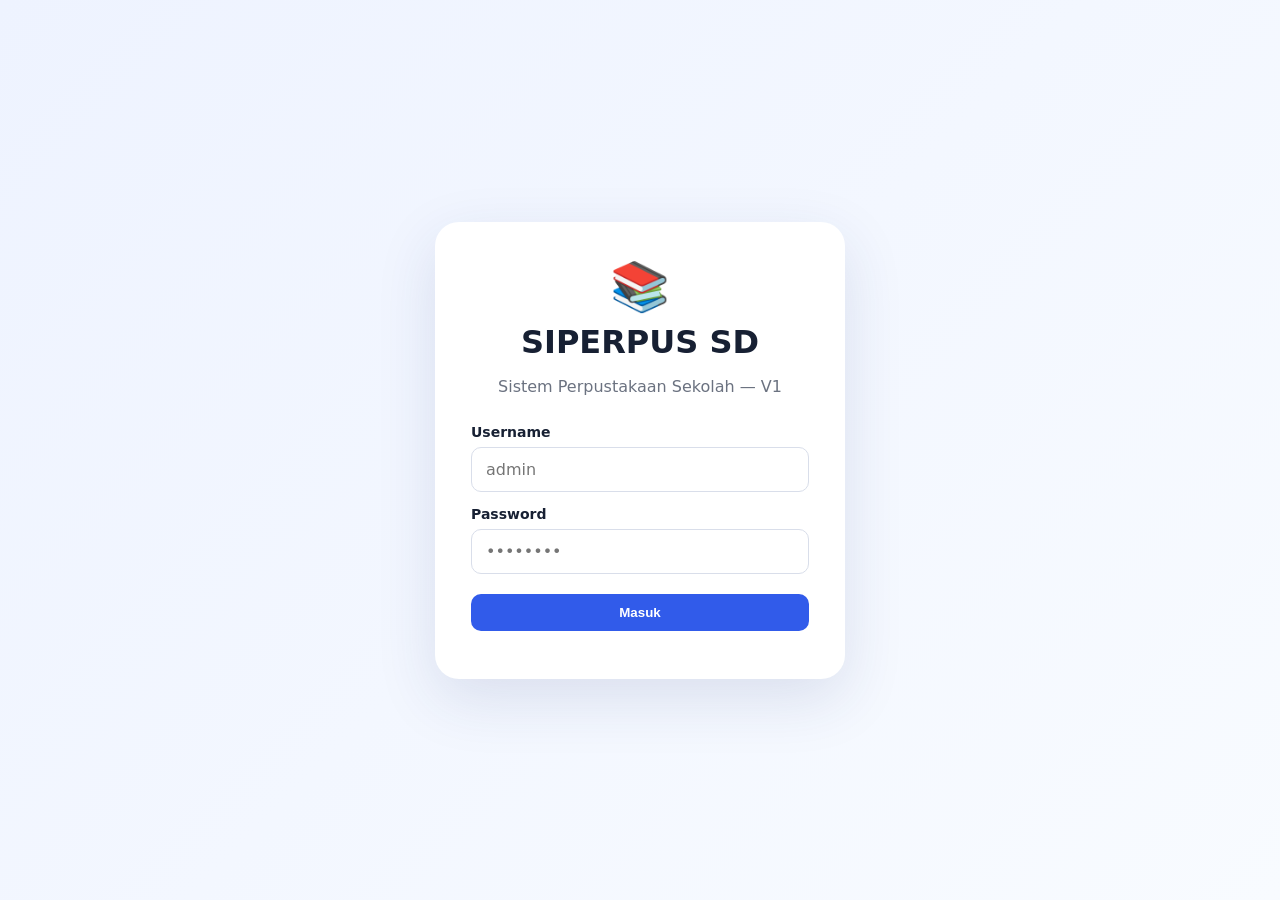
==== index.html @ da75724c "Add files via upload" ====
<!doctype html>
<html lang="id">
<head>
  <meta charset="UTF-8">
  <meta name="viewport" content="width=device-width,initial-scale=1">
  <title>SIPERPUS SD V1</title>
  <link rel="stylesheet" href="style.css">
</head>
<body>
  <div id="loginPage" class="login-page">
    <div class="login-card">
      <div class="logo">📚</div>
      <h1>SIPERPUS SD</h1>
      <p>Sistem Perpustakaan Sekolah — V1</p>
      <form id="loginForm">
        <label>Username</label>
        <input id="username" required autocomplete="username" placeholder="admin">
        <label>Password</label>
        <input id="password" type="password" required autocomplete="current-password" placeholder="••••••••">
        <button type="submit">Masuk</button>
        <div id="loginError" class="error"></div>
      </form>
    </div>
  </div>

  <div id="app" class="app hidden">
    <aside class="sidebar">
      <div class="brand"><span>📚</span><b>SIPERPUS SD</b></div>
      <nav>
        <button class="nav active" data-page="dashboard">🏠 Dashboard</button>
        <button class="nav" data-page="books">📚 Data Buku</button>
        <button class="nav" data-page="members">👥 Anggota</button>
        <button class="nav" data-page="transactions">🔄 Transaksi</button>
      </nav>
      <button id="logoutBtn" class="logout">🚪 Keluar</button>
    </aside>

    <main class="main">
      <header class="topbar">
        <div>
          <h2 id="pageTitle">Dashboard</h2>
          <small id="today"></small>
        </div>
        <div class="user">👤 <span id="userName">Admin</span></div>
      </header>

      <section id="page-dashboard" class="page">
        <div class="stats">
          <div class="stat"><span>📚</span><small>Total Buku</small><strong id="statBooks">0</strong></div>
          <div class="stat"><span>👥</span><small>Total Anggota</small><strong id="statMembers">0</strong></div>
          <div class="stat"><span>📖</span><small>Sedang Dipinjam</small><strong id="statBorrowed">0</strong></div>
          <div class="stat"><span>⏰</span><small>Terlambat</small><strong id="statLate">0</strong></div>
        </div>
        <div class="grid2">
          <div class="panel"><h3>Transaksi Terbaru</h3><div id="recentTransactions" class="empty">Belum ada transaksi.</div></div>
          <div class="panel"><h3>Informasi Sistem</h3><p>Selamat datang di SIPERPUS SD V1.</p><p>Versi ini menggunakan penyimpanan lokal sebagai mode demo. Backend Cloudflare Worker + D1 disiapkan di <code>schema.sql</code>.</p></div>
        </div>
      </section>

      <section id="page-books" class="page hidden">
        <div class="toolbar"><input id="bookSearch" placeholder="🔎 Cari judul, kode, pengarang..."><button id="addBookBtn">＋ Tambah Buku</button></div>
        <div class="panel table-wrap"><table><thead><tr><th>Kode</th><th>Judul</th><th>Pengarang</th><th>Kategori</th><th>Kelas</th><th>Stok</th><th>Aksi</th></tr></thead><tbody id="booksTable"></tbody></table></div>
      </section>

      <section id="page-members" class="page hidden">
        <div class="toolbar"><input id="memberSearch" placeholder="🔎 Cari nama / nomor anggota..."><button id="addMemberBtn">＋ Tambah Anggota</button></div>
        <div class="panel table-wrap"><table><thead><tr><th>No. Anggota</th><th>Nama</th><th>Tipe</th><th>Kelas</th><th>NIS</th><th>Status</th><th>Aksi</th></tr></thead><tbody id="membersTable"></tbody></table></div>
      </section>

      <section id="page-transactions" class="page hidden">
        <div class="transaction-actions"><button id="borrowBtn">📖 Peminjaman</button><button id="returnBtn" class="secondary">↩️ Pengembalian</button></div>
        <div class="panel table-wrap"><table><thead><tr><th>Transaksi</th><th>Anggota</th><th>Buku</th><th>Pinjam</th><th>Jatuh Tempo</th><th>Kembali</th><th>Status</th></tr></thead><tbody id="transactionsTable"></tbody></table></div>
      </section>
    </main>
  </div>

  <div id="modal" class="modal hidden"><div class="modal-card"><button class="close" id="closeModal">×</button><h3 id="modalTitle"></h3><form id="modalForm"></form></div></div>
  <script src="app.js"></script>
</body>
</html>
---- style.css ----
*{box-sizing:border-box}body{margin:0;font-family:Inter,system-ui,-apple-system,Segoe UI,sans-serif;background:#f5f7fb;color:#172033}.hidden{display:none!important}.login-page{min-height:100vh;display:grid;place-items:center;background:linear-gradient(135deg,#eef3ff,#f8fbff)}.login-card{width:min(410px,92vw);background:#fff;padding:36px;border-radius:24px;box-shadow:0 20px 60px #243b7a20}.logo{text-align:center;font-size:48px}.login-card h1{text-align:center;margin:8px 0}.login-card p{text-align:center;color:#6b7280;margin-bottom:28px}label{display:block;margin:14px 0 7px;font-weight:600;font-size:14px}input,select{width:100%;padding:12px 14px;border:1px solid #d9deea;border-radius:10px;background:#fff;font:inherit}button{border:0;border-radius:10px;padding:11px 16px;background:#315bea;color:white;font-weight:700;cursor:pointer}form button{width:100%;margin-top:20px}.error{color:#dc2626;margin-top:12px;text-align:center}.app{display:flex;min-height:100vh}.sidebar{width:245px;background:#111827;color:#fff;padding:22px 14px;display:flex;flex-direction:column}.brand{font-size:18px;padding:10px 12px 28px;display:flex;gap:10px;align-items:center}.nav,.logout{width:100%;text-align:left;background:transparent;color:#cbd5e1;margin:3px 0}.nav:hover,.nav.active{background:#26334a;color:#fff}.logout{margin-top:auto}.main{flex:1;min-width:0}.topbar{height:82px;background:#fff;border-bottom:1px solid #e7eaf0;padding:18px 28px;display:flex;justify-content:space-between;align-items:center}.topbar h2{margin:0 0 4px}.topbar small{color:#6b7280}.user{font-weight:700}.page{padding:28px}.stats{display:grid;grid-template-columns:repeat(4,1fr);gap:16px}.stat,.panel{background:#fff;border:1px solid #e7eaf0;border-radius:16px;padding:20px}.stat span{font-size:25px;display:block}.stat small{display:block;color:#6b7280;margin-top:8px}.stat strong{font-size:28px;display:block;margin-top:4px}.grid2{display:grid;grid-template-columns:1.5fr 1fr;gap:16px;margin-top:18px}.panel h3{margin-top:0}.toolbar{display:flex;gap:12px;margin-bottom:16px}.toolbar input{max-width:500px}.table-wrap{overflow:auto;padding:0}.table-wrap table{width:100%;border-collapse:collapse;min-width:750px}.table-wrap th,.table-wrap td{padding:14px 16px;border-bottom:1px solid #edf0f5;text-align:left;font-size:14px}.table-wrap th{background:#fafbfe;color:#596273}.toolbar button{margin-left:auto}.secondary{background:#e9edf5;color:#172033}.transaction-actions{display:flex;gap:10px;margin-bottom:16px}.empty{color:#6b7280;padding:20px 0}.badge{padding:5px 9px;border-radius:999px;font-size:12px;font-weight:700}.available{background:#dcfce7;color:#166534}.borrowed{background:#fef3c7;color:#92400e}.late{background:#fee2e2;color:#991b1b}.modal{position:fixed;inset:0;background:#11182780;display:grid;place-items:center;padding:20px}.modal-card{width:min(520px,100%);background:#fff;border-radius:18px;padding:25px;position:relative;max-height:90vh;overflow:auto}.close{position:absolute;right:16px;top:14px;background:#eef1f6;color:#111827;border-radius:50%;padding:4px 10px;font-size:20px}.modal-card h3{margin-top:0}@media(max-width:800px){.sidebar{width:70px;padding:12px 8px}.brand b,.nav{font-size:0}.brand{justify-content:center}.nav{text-align:center;padding:12px}.nav:first-letter{font-size:20px}.stats{grid-template-columns:repeat(2,1fr)}.grid2{grid-template-columns:1fr}.page{padding:18px}.topbar{padding:15px 18px}.toolbar{flex-wrap:wrap}.toolbar button{margin-left:0}}
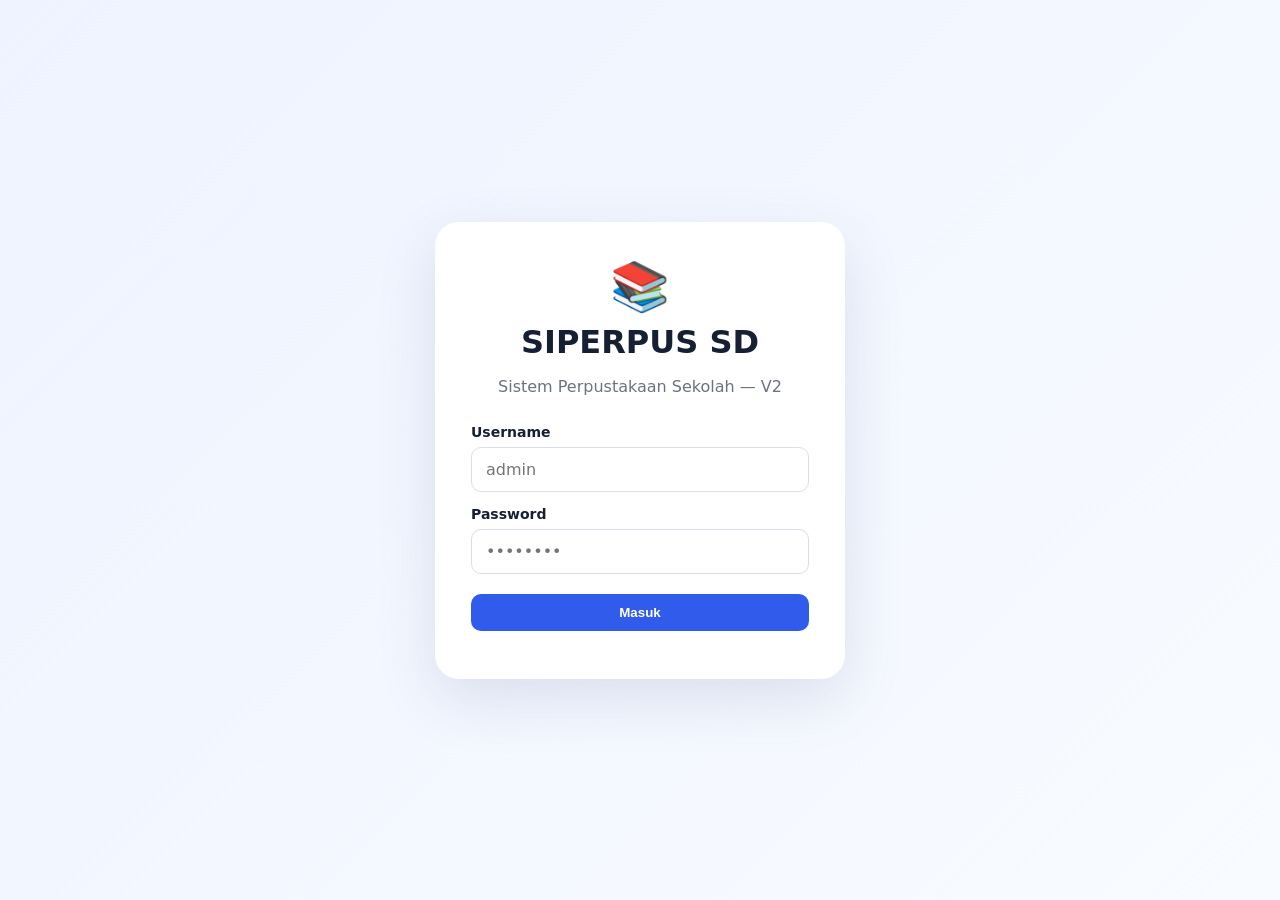
==== commit e52c96d6: "Update SIPERPUS UI to V2 and D1 backend wording" ====
--- a/index.html
+++ b/index.html
@@ -3,7 +3,7 @@
 <head>
   <meta charset="UTF-8">
   <meta name="viewport" content="width=device-width,initial-scale=1">
-  <title>SIPERPUS SD V1</title>
+  <title>SIPERPUS SD V2</title>
   <link rel="stylesheet" href="style.css">
 </head>
 <body>
@@ -11,7 +11,7 @@
     <div class="login-card">
       <div class="logo">📚</div>
       <h1>SIPERPUS SD</h1>
-      <p>Sistem Perpustakaan Sekolah — V1</p>
+      <p>Sistem Perpustakaan Sekolah — V2</p>
       <form id="loginForm">
         <label>Username</label>
         <input id="username" required autocomplete="username" placeholder="admin">
@@ -53,7 +53,7 @@
         </div>
         <div class="grid2">
           <div class="panel"><h3>Transaksi Terbaru</h3><div id="recentTransactions" class="empty">Belum ada transaksi.</div></div>
-          <div class="panel"><h3>Informasi Sistem</h3><p>Selamat datang di SIPERPUS SD V1.</p><p>Versi ini menggunakan penyimpanan lokal sebagai mode demo. Backend Cloudflare Worker + D1 disiapkan di <code>schema.sql</code>.</p></div>
+          <div class="panel"><h3>Informasi Sistem</h3><p>Selamat datang di SIPERPUS SD V2.</p><p>Data aplikasi tersimpan di Cloudflare D1 melalui Cloudflare Worker API.</p></div>
         </div>
       </section>
 
@@ -77,4 +77,4 @@
   <div id="modal" class="modal hidden"><div class="modal-card"><button class="close" id="closeModal">×</button><h3 id="modalTitle"></h3><form id="modalForm"></form></div></div>
   <script src="app.js"></script>
 </body>
-</html>+</html>
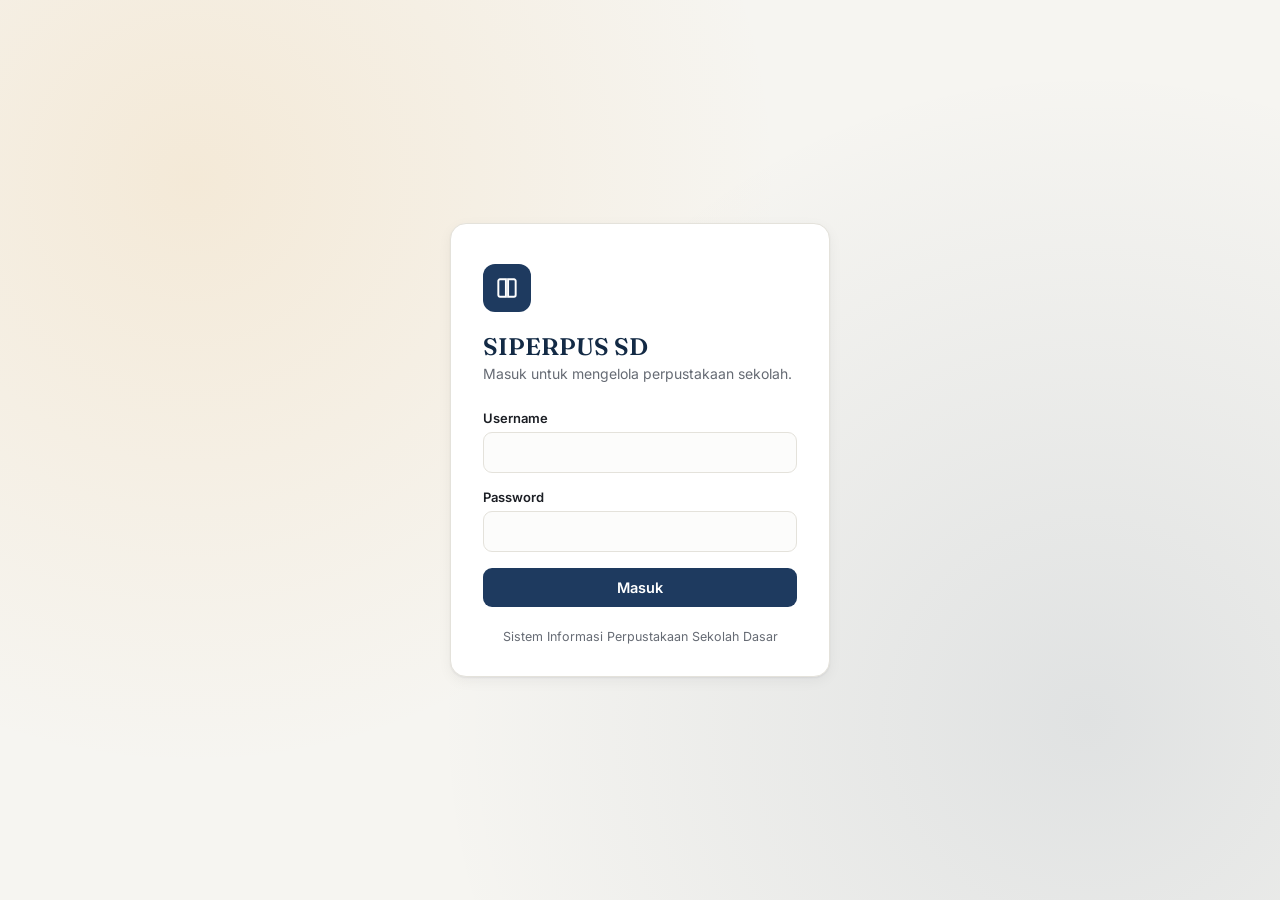
==== commit d5f184a8: "Add files via upload" ====
--- a/index.html
+++ b/index.html
@@ -1,80 +1,636 @@
-<!doctype html>
+<!DOCTYPE html>
 <html lang="id">
 <head>
-  <meta charset="UTF-8">
-  <meta name="viewport" content="width=device-width,initial-scale=1">
-  <title>SIPERPUS SD V2</title>
-  <link rel="stylesheet" href="style.css">
+<meta charset="UTF-8">
+<meta name="viewport" content="width=device-width, initial-scale=1.0">
+<title>SIPERPUS SD - Sistem Informasi Perpustakaan</title>
+<link rel="preconnect" href="https://fonts.googleapis.com">
+<link rel="preconnect" href="https://fonts.gstatic.com" crossorigin>
+<link href="https://fonts.googleapis.com/css2?family=Fraunces:opsz,wght@9..144,500;9..144,600;9..144,700&family=Inter:wght@400;500;600;700&display=swap" rel="stylesheet">
+<style>
+  :root{
+    --navy:#1E3A5F;
+    --navy-dark:#132A45;
+    --gold:#E8A33D;
+    --gold-dark:#C97F1E;
+    --bg:#F6F5F1;
+    --surface:#FFFFFF;
+    --border:#E4E2DB;
+    --text:#1B1E24;
+    --text-soft:#666B74;
+    --success:#2F8558;
+    --success-bg:#E7F5EC;
+    --danger:#C1443C;
+    --danger-bg:#FBEAE8;
+    --warn:#B7791F;
+    --warn-bg:#FCF3E1;
+    --radius:10px;
+    --shadow:0 1px 2px rgba(20,24,32,.06), 0 4px 14px rgba(20,24,32,.05);
+  }
+  *{box-sizing:border-box;}
+  html,body{margin:0;padding:0;}
+  body{
+    font-family:'Inter',-apple-system,sans-serif;
+    background:var(--bg);
+    color:var(--text);
+    -webkit-font-smoothing:antialiased;
+  }
+  h1,h2,h3,.brand-name{font-family:'Fraunces',serif;}
+  a{color:inherit;}
+  button{font-family:inherit;cursor:pointer;}
+  input,select{font-family:inherit;}
+  ::selection{background:var(--gold);color:var(--navy-dark);}
+
+  /* ---------- Utility ---------- */
+  .hidden{display:none !important;}
+  .visually-hidden{position:absolute;width:1px;height:1px;overflow:hidden;clip:rect(0 0 0 0);}
+
+  /* ---------- Login ---------- */
+  #login-view{
+    min-height:100vh;
+    display:flex;
+    align-items:center;
+    justify-content:center;
+    background:
+      radial-gradient(circle at 15% 20%, rgba(232,163,61,.14), transparent 45%),
+      radial-gradient(circle at 85% 80%, rgba(30,58,95,.10), transparent 50%),
+      var(--bg);
+    padding:24px;
+  }
+  .login-card{
+    width:100%;
+    max-width:380px;
+    background:var(--surface);
+    border:1px solid var(--border);
+    border-radius:16px;
+    box-shadow:var(--shadow);
+    padding:40px 32px 32px;
+  }
+  .login-mark{
+    width:48px;height:48px;border-radius:12px;
+    background:var(--navy);
+    display:flex;align-items:center;justify-content:center;
+    margin-bottom:20px;
+  }
+  .login-mark svg{width:26px;height:26px;}
+  .login-card h1{
+    font-size:24px;font-weight:600;margin:0 0 4px;color:var(--navy-dark);
+  }
+  .login-card p.sub{
+    margin:0 0 28px;color:var(--text-soft);font-size:14px;
+  }
+  .field{margin-bottom:16px;}
+  .field label{
+    display:block;font-size:13px;font-weight:600;margin-bottom:6px;color:var(--text);
+  }
+  .field input{
+    width:100%;padding:11px 13px;border:1.5px solid var(--border);border-radius:9px;
+    font-size:14.5px;color:var(--text);background:#FCFCFB;
+    transition:border-color .15s, background .15s;
+  }
+  .field input:focus{
+    outline:none;border-color:var(--navy);background:#fff;
+  }
+  .btn{
+    display:inline-flex;align-items:center;justify-content:center;gap:8px;
+    border:none;border-radius:9px;padding:11px 18px;font-size:14.5px;font-weight:600;
+    transition:transform .08s ease, background .15s, box-shadow .15s;
+  }
+  .btn:active{transform:scale(.98);}
+  .btn-primary{background:var(--navy);color:#fff;width:100%;}
+  .btn-primary:hover{background:var(--navy-dark);}
+  .btn-gold{background:var(--gold);color:var(--navy-dark);}
+  .btn-gold:hover{background:var(--gold-dark);color:#fff;}
+  .btn-ghost{background:transparent;color:var(--navy);border:1.5px solid var(--border);}
+  .btn-ghost:hover{border-color:var(--navy);}
+  .btn-danger-outline{background:transparent;color:var(--danger);border:1.5px solid var(--danger-bg);}
+  .btn-danger-outline:hover{background:var(--danger-bg);}
+  .btn[disabled]{opacity:.6;pointer-events:none;}
+  .btn-sm{padding:7px 12px;font-size:13px;border-radius:7px;}
+
+  .login-error{
+    background:var(--danger-bg);color:var(--danger);font-size:13.5px;
+    padding:10px 12px;border-radius:8px;margin-bottom:16px;display:none;
+  }
+  .login-foot{margin-top:22px;font-size:12.5px;color:var(--text-soft);text-align:center;}
+
+  /* ---------- App shell ---------- */
+  #app-view{display:none;min-height:100vh;}
+  .shell{display:flex;min-height:100vh;}
+
+  .sidebar{
+    width:236px;flex-shrink:0;background:var(--navy-dark);color:#EFF3F8;
+    display:flex;flex-direction:column;
+    position:fixed;top:0;bottom:0;left:0;z-index:40;
+    transition:transform .2s ease;
+  }
+  .sidebar-brand{
+    display:flex;align-items:center;gap:10px;padding:22px 20px 18px;
+    border-bottom:1px solid rgba(255,255,255,.08);
+  }
+  .sidebar-brand .mark{
+    width:34px;height:34px;border-radius:9px;background:var(--gold);
+    display:flex;align-items:center;justify-content:center;flex-shrink:0;
+  }
+  .sidebar-brand .mark svg{width:19px;height:19px;color:var(--navy-dark);}
+  .sidebar-brand .name{font-family:'Fraunces',serif;font-size:16.5px;font-weight:600;line-height:1.2;}
+  .sidebar-brand .name small{display:block;font-family:'Inter',sans-serif;font-weight:400;font-size:11px;color:#9FB0C4;}
+
+  .nav-list{list-style:none;margin:0;padding:14px 12px;flex:1;}
+  .nav-list li{margin-bottom:3px;}
+  .nav-link{
+    display:flex;align-items:center;gap:11px;padding:10px 12px;border-radius:8px;
+    color:#C9D4E2;font-size:14px;font-weight:500;text-decoration:none;
+    border:none;background:none;width:100%;text-align:left;
+  }
+  .nav-link svg{width:18px;height:18px;flex-shrink:0;}
+  .nav-link:hover{background:rgba(255,255,255,.06);color:#fff;}
+  .nav-link.active{background:var(--gold);color:var(--navy-dark);font-weight:600;}
+
+  .sidebar-user{
+    padding:14px 20px 20px;border-top:1px solid rgba(255,255,255,.08);
+  }
+  .sidebar-user .who{font-size:13.5px;font-weight:600;margin-bottom:2px;}
+  .sidebar-user .role{font-size:11.5px;color:#9FB0C4;margin-bottom:12px;text-transform:capitalize;}
+  .logout-btn{
+    width:100%;background:rgba(255,255,255,.06);color:#EFF3F8;border:1px solid rgba(255,255,255,.12);
+    border-radius:8px;padding:8px 10px;font-size:13px;font-weight:600;display:flex;align-items:center;gap:8px;justify-content:center;
+  }
+  .logout-btn:hover{background:rgba(255,255,255,.12);}
+
+  .main{margin-left:236px;flex:1;min-width:0;display:flex;flex-direction:column;min-height:100vh;}
+  .topbar{
+    display:none;align-items:center;justify-content:space-between;
+    padding:14px 18px;background:var(--surface);border-bottom:1px solid var(--border);
+    position:sticky;top:0;z-index:30;
+  }
+  .hamburger{
+    width:38px;height:38px;border-radius:8px;border:1px solid var(--border);background:#fff;
+    display:flex;align-items:center;justify-content:center;
+  }
+  .hamburger svg{width:18px;height:18px;}
+  .topbar-brand{font-family:'Fraunces',serif;font-weight:600;font-size:16px;color:var(--navy-dark);}
+
+  .content{padding:28px 32px 60px;flex:1;}
+  .page{display:none;}
+  .page.active{display:block;}
+
+  .page-head{
+    display:flex;align-items:flex-end;justify-content:space-between;flex-wrap:wrap;gap:14px;margin-bottom:22px;
+  }
+  .page-head h2{font-size:23px;margin:0 0 4px;color:var(--navy-dark);font-weight:600;}
+  .page-head p{margin:0;color:var(--text-soft);font-size:13.5px;}
+
+  /* stat cards */
+  .stat-grid{
+    display:grid;grid-template-columns:repeat(4,1fr);gap:16px;margin-bottom:26px;
+  }
+  .stat-card{
+    background:var(--surface);border:1px solid var(--border);border-radius:var(--radius);
+    padding:18px 20px;box-shadow:var(--shadow);
+  }
+  .stat-card .label{font-size:12.5px;color:var(--text-soft);font-weight:600;margin-bottom:10px;display:flex;align-items:center;gap:8px;}
+  .stat-card .icon{width:26px;height:26px;border-radius:7px;display:flex;align-items:center;justify-content:center;flex-shrink:0;}
+  .stat-card .icon svg{width:14px;height:14px;}
+  .stat-card .value{font-family:'Fraunces',serif;font-size:30px;font-weight:600;color:var(--navy-dark);}
+  .icon-navy{background:#E7ECF2;color:var(--navy);}
+  .icon-gold{background:var(--warn-bg);color:var(--gold-dark);}
+  .icon-green{background:var(--success-bg);color:var(--success);}
+  .icon-red{background:var(--danger-bg);color:var(--danger);}
+
+  .panel{
+    background:var(--surface);border:1px solid var(--border);border-radius:var(--radius);
+    box-shadow:var(--shadow);overflow:hidden;
+  }
+  .panel-head{
+    display:flex;align-items:center;justify-content:space-between;padding:16px 20px;border-bottom:1px solid var(--border);flex-wrap:wrap;gap:10px;
+  }
+  .panel-head h3{margin:0;font-size:15.5px;font-weight:600;color:var(--navy-dark);}
+
+  .quick-actions{display:flex;gap:10px;flex-wrap:wrap;margin-bottom:26px;}
+
+  /* toolbar (search + add) */
+  .toolbar{
+    display:flex;gap:12px;align-items:center;flex-wrap:wrap;margin-bottom:16px;
+  }
+  .search-box{
+    position:relative;flex:1;min-width:200px;max-width:340px;
+  }
+  .search-box svg{
+    position:absolute;left:12px;top:50%;transform:translateY(-50%);width:15px;height:15px;color:var(--text-soft);
+  }
+  .search-box input{
+    width:100%;padding:10px 12px 10px 34px;border:1.5px solid var(--border);border-radius:9px;font-size:14px;background:#FCFCFB;
+  }
+  .search-box input:focus{outline:none;border-color:var(--navy);background:#fff;}
+
+  /* table */
+  .table-wrap{overflow-x:auto;}
+  table{width:100%;border-collapse:collapse;min-width:640px;}
+  thead th{
+    text-align:left;font-size:11.5px;text-transform:uppercase;letter-spacing:.03em;color:var(--text-soft);
+    padding:11px 16px;border-bottom:1px solid var(--border);background:#FAFAF8;white-space:nowrap;
+  }
+  tbody td{padding:13px 16px;border-bottom:1px solid var(--border);font-size:13.8px;vertical-align:middle;}
+  tbody tr:last-child td{border-bottom:none;}
+  tbody tr:hover{background:#FAFAF8;}
+  .cell-title{font-weight:600;color:var(--text);}
+  .cell-sub{font-size:12px;color:var(--text-soft);margin-top:2px;}
+
+  .badge{
+    display:inline-flex;align-items:center;padding:3px 10px;border-radius:99px;font-size:12px;font-weight:600;
+  }
+  .badge-success{background:var(--success-bg);color:var(--success);}
+  .badge-warn{background:var(--warn-bg);color:var(--warn);}
+  .badge-danger{background:var(--danger-bg);color:var(--danger);}
+  .badge-neutral{background:#EEEDE8;color:var(--text-soft);}
+
+  .empty-state{padding:48px 20px;text-align:center;color:var(--text-soft);}
+  .empty-state svg{width:36px;height:36px;margin-bottom:10px;color:#C7CBD2;}
+  .empty-state p{margin:0;font-size:14px;}
+
+  .loading-row{padding:36px 0;text-align:center;color:var(--text-soft);font-size:13.5px;}
+  .spinner{
+    width:18px;height:18px;border:2.5px solid var(--border);border-top-color:var(--navy);border-radius:50%;
+    display:inline-block;animation:spin .7s linear infinite;vertical-align:-4px;margin-right:8px;
+  }
+  @keyframes spin{to{transform:rotate(360deg);}}
+
+  /* modal */
+  .modal-overlay{
+    position:fixed;inset:0;background:rgba(20,24,32,.44);display:none;align-items:center;justify-content:center;
+    z-index:100;padding:20px;
+  }
+  .modal-overlay.active{display:flex;}
+  .modal{
+    background:#fff;border-radius:14px;width:100%;max-width:480px;max-height:90vh;
+    display:flex;flex-direction:column;box-shadow:0 20px 60px rgba(0,0,0,.25);
+  }
+  .modal-head{
+    display:flex;align-items:center;justify-content:space-between;padding:18px 22px;border-bottom:1px solid var(--border);
+  }
+  .modal-head h3{margin:0;font-size:16.5px;font-weight:600;color:var(--navy-dark);}
+  .modal-close{
+    width:30px;height:30px;border-radius:8px;border:none;background:#F1F0EC;display:flex;align-items:center;justify-content:center;
+  }
+  .modal-close svg{width:14px;height:14px;}
+  .modal-body{padding:20px 22px;overflow-y:auto;}
+  .modal-foot{padding:16px 22px;border-top:1px solid var(--border);display:flex;justify-content:flex-end;gap:10px;}
+  .form-row{display:grid;grid-template-columns:1fr 1fr;gap:14px;}
+  .form-row.single{grid-template-columns:1fr;}
+  .field select{
+    width:100%;padding:11px 13px;border:1.5px solid var(--border);border-radius:9px;font-size:14.5px;background:#FCFCFB;
+  }
+  .field select:focus{outline:none;border-color:var(--navy);}
+  .field-hint{font-size:12px;color:var(--text-soft);margin-top:5px;}
+
+  /* toast */
+  #toast-container{
+    position:fixed;bottom:20px;right:20px;z-index:200;display:flex;flex-direction:column;gap:10px;max-width:340px;
+  }
+  .toast{
+    background:var(--navy-dark);color:#fff;padding:13px 16px;border-radius:10px;font-size:13.8px;
+    box-shadow:0 10px 30px rgba(0,0,0,.2);display:flex;align-items:flex-start;gap:10px;
+    animation:toast-in .18s ease;
+  }
+  .toast svg{width:17px;height:17px;flex-shrink:0;margin-top:1px;}
+  .toast.success{background:#1F4D37;}
+  .toast.error{background:#5C231F;}
+  @keyframes toast-in{from{opacity:0;transform:translateY(8px);}to{opacity:1;transform:translateY(0);}}
+
+  .sidebar-backdrop{
+    display:none;position:fixed;inset:0;background:rgba(20,24,32,.4);z-index:39;
+  }
+  .sidebar-backdrop.active{display:block;}
+
+  @media (max-width: 900px){
+    .sidebar{transform:translateX(-100%);}
+    .sidebar.open{transform:translateX(0);}
+    .main{margin-left:0;}
+    .topbar{display:flex;}
+    .content{padding:20px 16px 48px;}
+    .stat-grid{grid-template-columns:1fr 1fr;}
+    .form-row{grid-template-columns:1fr;}
+  }
+  @media (max-width: 480px){
+    .stat-grid{grid-template-columns:1fr;}
+    .page-head{align-items:flex-start;}
+    #toast-container{left:16px;right:16px;max-width:none;}
+  }
+</style>
 </head>
 <body>
-  <div id="loginPage" class="login-page">
-    <div class="login-card">
-      <div class="logo">📚</div>
-      <h1>SIPERPUS SD</h1>
-      <p>Sistem Perpustakaan Sekolah — V2</p>
-      <form id="loginForm">
-        <label>Username</label>
-        <input id="username" required autocomplete="username" placeholder="admin">
-        <label>Password</label>
-        <input id="password" type="password" required autocomplete="current-password" placeholder="••••••••">
-        <button type="submit">Masuk</button>
-        <div id="loginError" class="error"></div>
+
+<!-- ================= LOGIN VIEW ================= -->
+<div id="login-view">
+  <div class="login-card">
+    <div class="login-mark">
+      <svg viewBox="0 0 24 24" fill="none" stroke="#fff" stroke-width="1.8"><path d="M4 5.5C4 4.7 4.7 4 5.5 4H11v16H5.5A1.5 1.5 0 0 1 4 18.5v-13Z"/><path d="M20 5.5c0-.8-.7-1.5-1.5-1.5H13v16h5.5c.8 0 1.5-.7 1.5-1.5v-13Z"/></svg>
+    </div>
+    <h1>SIPERPUS SD</h1>
+    <p class="sub">Masuk untuk mengelola perpustakaan sekolah.</p>
+    <div class="login-error" id="login-error"></div>
+    <form id="login-form">
+      <div class="field">
+        <label for="login-username">Username</label>
+        <input type="text" id="login-username" autocomplete="username" required>
+      </div>
+      <div class="field">
+        <label for="login-password">Password</label>
+        <input type="password" id="login-password" autocomplete="current-password" required>
+      </div>
+      <button type="submit" class="btn btn-primary" id="login-submit">Masuk</button>
+    </form>
+    <div class="login-foot">Sistem Informasi Perpustakaan Sekolah Dasar</div>
+  </div>
+</div>
+
+<!-- ================= APP VIEW ================= -->
+<div id="app-view">
+  <div class="shell">
+    <div class="sidebar-backdrop" id="sidebar-backdrop"></div>
+    <aside class="sidebar" id="sidebar">
+      <div class="sidebar-brand">
+        <div class="mark">
+          <svg viewBox="0 0 24 24" fill="none" stroke="currentColor" stroke-width="2"><path d="M4 5.5C4 4.7 4.7 4 5.5 4H11v16H5.5A1.5 1.5 0 0 1 4 18.5v-13Z"/><path d="M20 5.5c0-.8-.7-1.5-1.5-1.5H13v16h5.5c.8 0 1.5-.7 1.5-1.5v-13Z"/></svg>
+        </div>
+        <div class="name">SIPERPUS SD<small>Perpustakaan Sekolah</small></div>
+      </div>
+      <ul class="nav-list">
+        <li><button class="nav-link" data-page="dashboard"><svg viewBox="0 0 24 24" fill="none" stroke="currentColor" stroke-width="2"><rect x="3" y="3" width="7" height="9" rx="1.5"/><rect x="14" y="3" width="7" height="5" rx="1.5"/><rect x="14" y="12" width="7" height="9" rx="1.5"/><rect x="3" y="16" width="7" height="5" rx="1.5"/></svg>Dashboard</button></li>
+        <li><button class="nav-link" data-page="buku"><svg viewBox="0 0 24 24" fill="none" stroke="currentColor" stroke-width="2"><path d="M4 5.5C4 4.7 4.7 4 5.5 4H11v16H5.5A1.5 1.5 0 0 1 4 18.5v-13Z"/><path d="M20 5.5c0-.8-.7-1.5-1.5-1.5H13v16h5.5c.8 0 1.5-.7 1.5-1.5v-13Z"/></svg>Data Buku</button></li>
+        <li><button class="nav-link" data-page="anggota"><svg viewBox="0 0 24 24" fill="none" stroke="currentColor" stroke-width="2"><circle cx="9" cy="8" r="3.2"/><path d="M2.5 20c0-3.6 2.9-6.2 6.5-6.2s6.5 2.6 6.5 6.2"/><circle cx="17.5" cy="8.5" r="2.6"/><path d="M15.8 13.9c2.9.3 5.2 2.6 5.2 5.8"/></svg>Anggota</button></li>
+        <li><button class="nav-link" data-page="transaksi"><svg viewBox="0 0 24 24" fill="none" stroke="currentColor" stroke-width="2"><path d="M7 7h13M7 12h13M7 17h13"/><path d="M3 7h.01M3 12h.01M3 17h.01"/></svg>Transaksi</button></li>
+      </ul>
+      <div class="sidebar-user">
+        <div class="who" id="sidebar-username">-</div>
+        <div class="role" id="sidebar-role">-</div>
+        <button class="logout-btn" id="logout-btn">
+          <svg viewBox="0 0 24 24" fill="none" stroke="currentColor" stroke-width="2" width="15" height="15"><path d="M9 21H5a2 2 0 0 1-2-2V5a2 2 0 0 1 2-2h4"/><path d="M16 17l5-5-5-5"/><path d="M21 12H9"/></svg>
+          Keluar
+        </button>
+      </div>
+    </aside>
+
+    <div class="main">
+      <div class="topbar">
+        <button class="hamburger" id="hamburger-btn" aria-label="Buka menu">
+          <svg viewBox="0 0 24 24" fill="none" stroke="currentColor" stroke-width="2"><path d="M3 6h18M3 12h18M3 18h18"/></svg>
+        </button>
+        <div class="topbar-brand">SIPERPUS SD</div>
+        <div style="width:38px;"></div>
+      </div>
+
+      <div class="content">
+
+        <!-- DASHBOARD -->
+        <section class="page" id="page-dashboard">
+          <div class="page-head">
+            <div>
+              <h2 id="dashboard-greeting">Selamat datang</h2>
+              <p>Ringkasan perpustakaan hari ini.</p>
+            </div>
+          </div>
+
+          <div class="stat-grid">
+            <div class="stat-card">
+              <div class="label"><span class="icon icon-navy"><svg viewBox="0 0 24 24" fill="none" stroke="currentColor" stroke-width="2"><path d="M4 5.5C4 4.7 4.7 4 5.5 4H11v16H5.5A1.5 1.5 0 0 1 4 18.5v-13Z"/><path d="M20 5.5c0-.8-.7-1.5-1.5-1.5H13v16h5.5c.8 0 1.5-.7 1.5-1.5v-13Z"/></svg></span>Total Buku</div>
+              <div class="value" id="stat-total-buku">–</div>
+            </div>
+            <div class="stat-card">
+              <div class="label"><span class="icon icon-gold"><svg viewBox="0 0 24 24" fill="none" stroke="currentColor" stroke-width="2"><circle cx="9" cy="8" r="3.2"/><path d="M2.5 20c0-3.6 2.9-6.2 6.5-6.2s6.5 2.6 6.5 6.2"/></svg></span>Total Anggota</div>
+              <div class="value" id="stat-total-anggota">–</div>
+            </div>
+            <div class="stat-card">
+              <div class="label"><span class="icon icon-green"><svg viewBox="0 0 24 24" fill="none" stroke="currentColor" stroke-width="2"><path d="M4 19.5A2.5 2.5 0 0 1 6.5 17H20"/><path d="M6.5 2H20v20H6.5A2.5 2.5 0 0 1 4 19.5v-15A2.5 2.5 0 0 1 6.5 2Z"/></svg></span>Sedang Dipinjam</div>
+              <div class="value" id="stat-dipinjam">–</div>
+            </div>
+            <div class="stat-card">
+              <div class="label"><span class="icon icon-red"><svg viewBox="0 0 24 24" fill="none" stroke="currentColor" stroke-width="2"><circle cx="12" cy="12" r="9"/><path d="M12 7v6l4 2"/></svg></span>Buku Terlambat</div>
+              <div class="value" id="stat-terlambat">–</div>
+            </div>
+          </div>
+
+          <div class="quick-actions">
+            <button class="btn btn-gold btn-sm" data-quick="tambah-buku">+ Tambah Buku</button>
+            <button class="btn btn-ghost btn-sm" data-quick="tambah-anggota">+ Tambah Anggota</button>
+            <button class="btn btn-ghost btn-sm" data-quick="pinjam">+ Catat Peminjaman</button>
+          </div>
+
+          <div class="panel">
+            <div class="panel-head"><h3>Transaksi Terbaru</h3></div>
+            <div class="table-wrap">
+              <table>
+                <thead><tr>
+                  <th>Kode</th><th>Anggota</th><th>Buku</th><th>Tgl Pinjam</th><th>Status</th>
+                </tr></thead>
+                <tbody id="dashboard-recent-body"></tbody>
+              </table>
+            </div>
+          </div>
+        </section>
+
+        <!-- DATA BUKU -->
+        <section class="page" id="page-buku">
+          <div class="page-head">
+            <div><h2>Data Buku</h2><p>Kelola koleksi buku perpustakaan.</p></div>
+            <button class="btn btn-gold" id="btn-tambah-buku">+ Tambah Buku</button>
+          </div>
+          <div class="toolbar">
+            <div class="search-box">
+              <svg viewBox="0 0 24 24" fill="none" stroke="currentColor" stroke-width="2"><circle cx="11" cy="11" r="7"/><path d="m21 21-4.3-4.3"/></svg>
+              <input type="text" id="search-buku" placeholder="Cari judul, penulis, atau kode...">
+            </div>
+          </div>
+          <div class="panel">
+            <div class="table-wrap">
+              <table>
+                <thead><tr>
+                  <th>Buku</th><th>Kategori</th><th>Kelas</th><th>Rak</th><th>Stok</th><th>Tersedia</th><th>Kondisi</th><th></th>
+                </tr></thead>
+                <tbody id="buku-table-body"></tbody>
+              </table>
+            </div>
+          </div>
+        </section>
+
+        <!-- ANGGOTA -->
+        <section class="page" id="page-anggota">
+          <div class="page-head">
+            <div><h2>Anggota</h2><p>Data siswa dan anggota perpustakaan.</p></div>
+            <button class="btn btn-gold" id="btn-tambah-anggota">+ Tambah Anggota</button>
+          </div>
+          <div class="toolbar">
+            <div class="search-box">
+              <svg viewBox="0 0 24 24" fill="none" stroke="currentColor" stroke-width="2"><circle cx="11" cy="11" r="7"/><path d="m21 21-4.3-4.3"/></svg>
+              <input type="text" id="search-anggota" placeholder="Cari nama, kode, atau NIS...">
+            </div>
+          </div>
+          <div class="panel">
+            <div class="table-wrap">
+              <table>
+                <thead><tr>
+                  <th>Anggota</th><th>Jenis</th><th>Kelas</th><th>NIS/NIP</th><th>No. HP</th><th></th>
+                </tr></thead>
+                <tbody id="anggota-table-body"></tbody>
+              </table>
+            </div>
+          </div>
+        </section>
+
+        <!-- TRANSAKSI -->
+        <section class="page" id="page-transaksi">
+          <div class="page-head">
+            <div><h2>Transaksi</h2><p>Peminjaman dan pengembalian buku.</p></div>
+            <button class="btn btn-gold" id="btn-catat-pinjam">+ Catat Peminjaman</button>
+          </div>
+          <div class="toolbar">
+            <div class="search-box">
+              <svg viewBox="0 0 24 24" fill="none" stroke="currentColor" stroke-width="2"><circle cx="11" cy="11" r="7"/><path d="m21 21-4.3-4.3"/></svg>
+              <input type="text" id="search-transaksi" placeholder="Cari kode, anggota, atau buku...">
+            </div>
+          </div>
+          <div class="panel">
+            <div class="table-wrap">
+              <table>
+                <thead><tr>
+                  <th>Kode</th><th>Anggota</th><th>Buku</th><th>Pinjam</th><th>Jatuh Tempo</th><th>Status</th><th>Denda</th><th></th>
+                </tr></thead>
+                <tbody id="transaksi-table-body"></tbody>
+              </table>
+            </div>
+          </div>
+        </section>
+
+      </div>
+    </div>
+  </div>
+</div>
+
+<!-- ================= MODALS ================= -->
+
+<!-- Modal Buku -->
+<div class="modal-overlay" id="modal-buku">
+  <div class="modal">
+    <div class="modal-head"><h3 id="modal-buku-title">Tambah Buku</h3><button class="modal-close" data-close="modal-buku"><svg viewBox="0 0 24 24" fill="none" stroke="currentColor" stroke-width="2"><path d="M18 6 6 18M6 6l12 12"/></svg></button></div>
+    <div class="modal-body">
+      <form id="form-buku">
+        <input type="hidden" id="buku-id">
+        <div class="form-row">
+          <div class="field"><label>Kode Buku *</label><input type="text" id="buku-code" required></div>
+          <div class="field"><label>ISBN</label><input type="text" id="buku-isbn"></div>
+        </div>
+        <div class="field"><label>Judul *</label><input type="text" id="buku-title" required></div>
+        <div class="form-row">
+          <div class="field"><label>Penulis</label><input type="text" id="buku-author"></div>
+          <div class="field"><label>Penerbit</label><input type="text" id="buku-publisher"></div>
+        </div>
+        <div class="form-row">
+          <div class="field"><label>Tahun Terbit</label><input type="number" id="buku-year" min="1900" max="2100"></div>
+          <div class="field"><label>Kategori</label><input type="text" id="buku-category"></div>
+        </div>
+        <div class="form-row">
+          <div class="field"><label>Kelas</label><input type="text" id="buku-class-level" placeholder="mis. 1-6 / Umum"></div>
+          <div class="field"><label>Rak</label><input type="text" id="buku-rack"></div>
+        </div>
+        <div class="form-row">
+          <div class="field"><label>Stok *</label><input type="number" id="buku-stock" min="0" required></div>
+          <div class="field">
+            <label>Kondisi</label>
+            <select id="buku-condition">
+              <option>Baik</option><option>Rusak Ringan</option><option>Rusak Berat</option>
+            </select>
+          </div>
+        </div>
+        <p class="field-hint">Jumlah tersedia otomatis mengikuti stok saat buku ditambahkan, dan berubah otomatis saat ada peminjaman/pengembalian.</p>
       </form>
     </div>
+    <div class="modal-foot">
+      <button class="btn btn-ghost" data-close="modal-buku">Batal</button>
+      <button class="btn btn-primary" id="save-buku-btn">Simpan</button>
+    </div>
   </div>
-
-  <div id="app" class="app hidden">
-    <aside class="sidebar">
-      <div class="brand"><span>📚</span><b>SIPERPUS SD</b></div>
-      <nav>
-        <button class="nav active" data-page="dashboard">🏠 Dashboard</button>
-        <button class="nav" data-page="books">📚 Data Buku</button>
-        <button class="nav" data-page="members">👥 Anggota</button>
-        <button class="nav" data-page="transactions">🔄 Transaksi</button>
-      </nav>
-      <button id="logoutBtn" class="logout">🚪 Keluar</button>
-    </aside>
-
-    <main class="main">
-      <header class="topbar">
-        <div>
-          <h2 id="pageTitle">Dashboard</h2>
-          <small id="today"></small>
-        </div>
-        <div class="user">👤 <span id="userName">Admin</span></div>
-      </header>
-
-      <section id="page-dashboard" class="page">
-        <div class="stats">
-          <div class="stat"><span>📚</span><small>Total Buku</small><strong id="statBooks">0</strong></div>
-          <div class="stat"><span>👥</span><small>Total Anggota</small><strong id="statMembers">0</strong></div>
-          <div class="stat"><span>📖</span><small>Sedang Dipinjam</small><strong id="statBorrowed">0</strong></div>
-          <div class="stat"><span>⏰</span><small>Terlambat</small><strong id="statLate">0</strong></div>
-        </div>
-        <div class="grid2">
-          <div class="panel"><h3>Transaksi Terbaru</h3><div id="recentTransactions" class="empty">Belum ada transaksi.</div></div>
-          <div class="panel"><h3>Informasi Sistem</h3><p>Selamat datang di SIPERPUS SD V2.</p><p>Data aplikasi tersimpan di Cloudflare D1 melalui Cloudflare Worker API.</p></div>
-        </div>
-      </section>
-
-      <section id="page-books" class="page hidden">
-        <div class="toolbar"><input id="bookSearch" placeholder="🔎 Cari judul, kode, pengarang..."><button id="addBookBtn">＋ Tambah Buku</button></div>
-        <div class="panel table-wrap"><table><thead><tr><th>Kode</th><th>Judul</th><th>Pengarang</th><th>Kategori</th><th>Kelas</th><th>Stok</th><th>Aksi</th></tr></thead><tbody id="booksTable"></tbody></table></div>
-      </section>
-
-      <section id="page-members" class="page hidden">
-        <div class="toolbar"><input id="memberSearch" placeholder="🔎 Cari nama / nomor anggota..."><button id="addMemberBtn">＋ Tambah Anggota</button></div>
-        <div class="panel table-wrap"><table><thead><tr><th>No. Anggota</th><th>Nama</th><th>Tipe</th><th>Kelas</th><th>NIS</th><th>Status</th><th>Aksi</th></tr></thead><tbody id="membersTable"></tbody></table></div>
-      </section>
-
-      <section id="page-transactions" class="page hidden">
-        <div class="transaction-actions"><button id="borrowBtn">📖 Peminjaman</button><button id="returnBtn" class="secondary">↩️ Pengembalian</button></div>
-        <div class="panel table-wrap"><table><thead><tr><th>Transaksi</th><th>Anggota</th><th>Buku</th><th>Pinjam</th><th>Jatuh Tempo</th><th>Kembali</th><th>Status</th></tr></thead><tbody id="transactionsTable"></tbody></table></div>
-      </section>
-    </main>
+</div>
+
+<!-- Modal Anggota -->
+<div class="modal-overlay" id="modal-anggota">
+  <div class="modal">
+    <div class="modal-head"><h3 id="modal-anggota-title">Tambah Anggota</h3><button class="modal-close" data-close="modal-anggota"><svg viewBox="0 0 24 24" fill="none" stroke="currentColor" stroke-width="2"><path d="M18 6 6 18M6 6l12 12"/></svg></button></div>
+    <div class="modal-body">
+      <form id="form-anggota">
+        <input type="hidden" id="anggota-id">
+        <div class="form-row">
+          <div class="field"><label>Kode Anggota *</label><input type="text" id="anggota-code" required></div>
+          <div class="field">
+            <label>Jenis Anggota</label>
+            <select id="anggota-type">
+              <option value="siswa">Siswa</option><option value="guru">Guru</option><option value="staf">Staf</option>
+            </select>
+          </div>
+        </div>
+        <div class="field"><label>Nama *</label><input type="text" id="anggota-name" required></div>
+        <div class="form-row">
+          <div class="field"><label>Kelas</label><input type="text" id="anggota-class"></div>
+          <div class="field"><label>NIS/NIP</label><input type="text" id="anggota-nis"></div>
+        </div>
+        <div class="field"><label>No. HP</label><input type="text" id="anggota-phone"></div>
+      </form>
+    </div>
+    <div class="modal-foot">
+      <button class="btn btn-ghost" data-close="modal-anggota">Batal</button>
+      <button class="btn btn-primary" id="save-anggota-btn">Simpan</button>
+    </div>
   </div>
-
-  <div id="modal" class="modal hidden"><div class="modal-card"><button class="close" id="closeModal">×</button><h3 id="modalTitle"></h3><form id="modalForm"></form></div></div>
-  <script src="app.js"></script>
+</div>
+
+<!-- Modal Peminjaman -->
+<div class="modal-overlay" id="modal-pinjam">
+  <div class="modal">
+    <div class="modal-head"><h3>Catat Peminjaman</h3><button class="modal-close" data-close="modal-pinjam"><svg viewBox="0 0 24 24" fill="none" stroke="currentColor" stroke-width="2"><path d="M18 6 6 18M6 6l12 12"/></svg></button></div>
+    <div class="modal-body">
+      <form id="form-pinjam">
+        <div class="field">
+          <label>Anggota *</label>
+          <select id="pinjam-member" required><option value="">Pilih anggota...</option></select>
+        </div>
+        <div class="field">
+          <label>Buku *</label>
+          <select id="pinjam-book" required><option value="">Pilih buku...</option></select>
+        </div>
+        <div class="form-row">
+          <div class="field"><label>Tanggal Pinjam *</label><input type="date" id="pinjam-borrow-date" required></div>
+          <div class="field"><label>Jatuh Tempo *</label><input type="date" id="pinjam-due-date" required></div>
+        </div>
+      </form>
+    </div>
+    <div class="modal-foot">
+      <button class="btn btn-ghost" data-close="modal-pinjam">Batal</button>
+      <button class="btn btn-primary" id="save-pinjam-btn">Simpan Peminjaman</button>
+    </div>
+  </div>
+</div>
+
+<!-- Modal Pengembalian -->
+<div class="modal-overlay" id="modal-kembali">
+  <div class="modal" style="max-width:400px;">
+    <div class="modal-head"><h3>Pengembalian Buku</h3><button class="modal-close" data-close="modal-kembali"><svg viewBox="0 0 24 24" fill="none" stroke="currentColor" stroke-width="2"><path d="M18 6 6 18M6 6l12 12"/></svg></button></div>
+    <div class="modal-body">
+      <p id="kembali-info" style="margin:0 0 14px;font-size:14px;color:var(--text-soft);"></p>
+      <div class="field">
+        <label>Denda (Rp)</label>
+        <input type="number" id="kembali-fine" min="0" value="0">
+        <p class="field-hint">Isi manual jika ada denda keterlambatan atau kerusakan.</p>
+      </div>
+    </div>
+    <div class="modal-foot">
+      <button class="btn btn-ghost" data-close="modal-kembali">Batal</button>
+      <button class="btn btn-primary" id="save-kembali-btn">Konfirmasi Kembali</button>
+    </div>
+  </div>
+</div>
+
+<div id="toast-container"></div>
+
+<script src="app.js"></script>
 </body>
 </html>
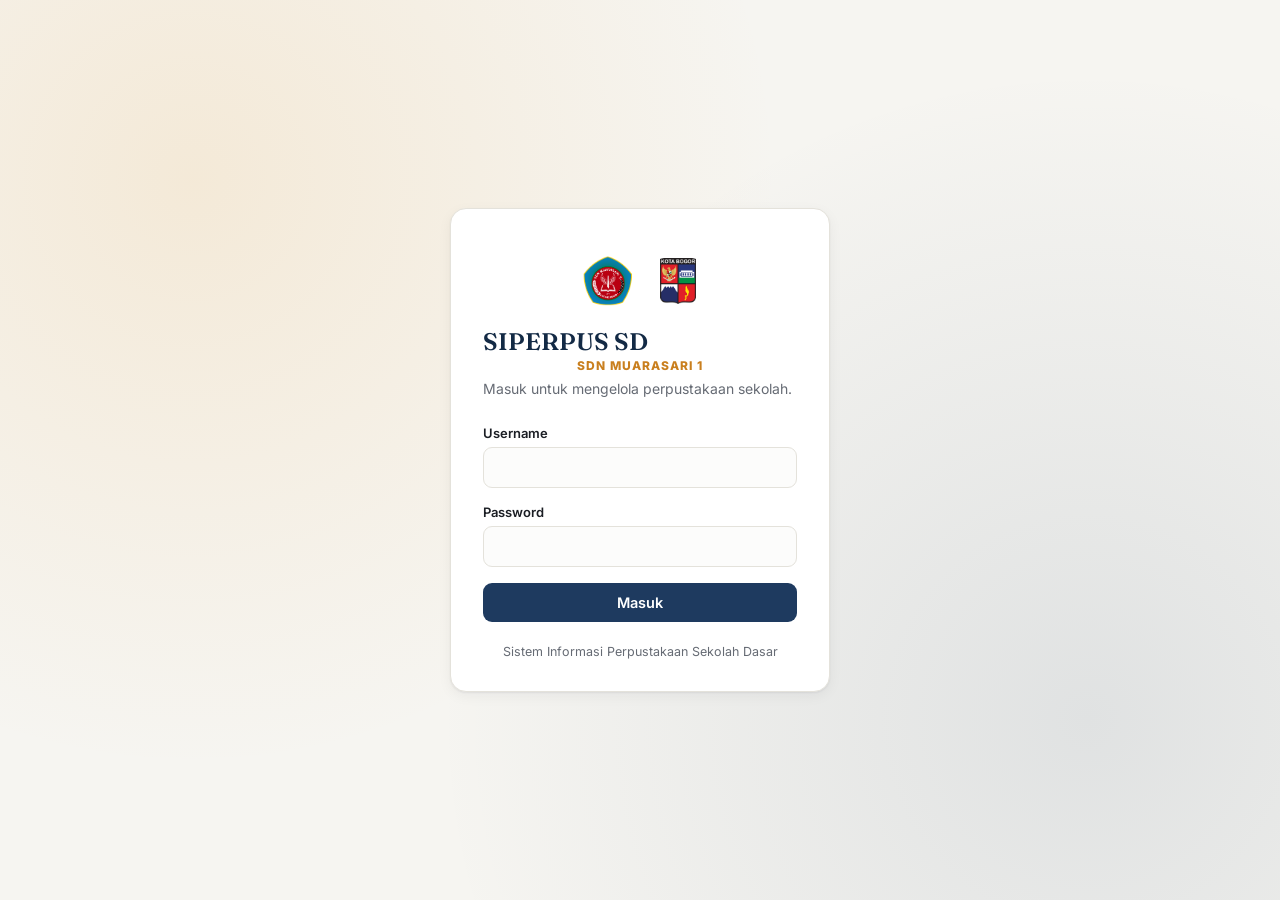
==== commit b48af645: "Add SDN Muarasari 1 and Kota Bogor branding" ====
--- a/index.html
+++ b/index.html
@@ -3,634 +3,76 @@
 <head>
 <meta charset="UTF-8">
 <meta name="viewport" content="width=device-width, initial-scale=1.0">
-<title>SIPERPUS SD - Sistem Informasi Perpustakaan</title>
-<link rel="preconnect" href="https://fonts.googleapis.com">
-<link rel="preconnect" href="https://fonts.gstatic.com" crossorigin>
-<link href="https://fonts.googleapis.com/css2?family=Fraunces:opsz,wght@9..144,500;9..144,600;9..144,700&family=Inter:wght@400;500;600;700&display=swap" rel="stylesheet">
+<title>SIPERPUS SDN MUARASARI 1</title>
 <style>
-  :root{
-    --navy:#1E3A5F;
-    --navy-dark:#132A45;
-    --gold:#E8A33D;
-    --gold-dark:#C97F1E;
-    --bg:#F6F5F1;
-    --surface:#FFFFFF;
-    --border:#E4E2DB;
-    --text:#1B1E24;
-    --text-soft:#666B74;
-    --success:#2F8558;
-    --success-bg:#E7F5EC;
-    --danger:#C1443C;
-    --danger-bg:#FBEAE8;
-    --warn:#B7791F;
-    --warn-bg:#FCF3E1;
-    --radius:10px;
-    --shadow:0 1px 2px rgba(20,24,32,.06), 0 4px 14px rgba(20,24,32,.05);
-  }
-  *{box-sizing:border-box;}
-  html,body{margin:0;padding:0;}
-  body{
-    font-family:'Inter',-apple-system,sans-serif;
-    background:var(--bg);
-    color:var(--text);
-    -webkit-font-smoothing:antialiased;
-  }
-  h1,h2,h3,.brand-name{font-family:'Fraunces',serif;}
-  a{color:inherit;}
-  button{font-family:inherit;cursor:pointer;}
-  input,select{font-family:inherit;}
-  ::selection{background:var(--gold);color:var(--navy-dark);}
-
-  /* ---------- Utility ---------- */
-  .hidden{display:none !important;}
-  .visually-hidden{position:absolute;width:1px;height:1px;overflow:hidden;clip:rect(0 0 0 0);}
-
-  /* ---------- Login ---------- */
-  #login-view{
-    min-height:100vh;
-    display:flex;
-    align-items:center;
-    justify-content:center;
-    background:
-      radial-gradient(circle at 15% 20%, rgba(232,163,61,.14), transparent 45%),
-      radial-gradient(circle at 85% 80%, rgba(30,58,95,.10), transparent 50%),
-      var(--bg);
-    padding:24px;
-  }
-  .login-card{
-    width:100%;
-    max-width:380px;
-    background:var(--surface);
-    border:1px solid var(--border);
-    border-radius:16px;
-    box-shadow:var(--shadow);
-    padding:40px 32px 32px;
-  }
-  .login-mark{
-    width:48px;height:48px;border-radius:12px;
-    background:var(--navy);
-    display:flex;align-items:center;justify-content:center;
-    margin-bottom:20px;
-  }
-  .login-mark svg{width:26px;height:26px;}
-  .login-card h1{
-    font-size:24px;font-weight:600;margin:0 0 4px;color:var(--navy-dark);
-  }
-  .login-card p.sub{
-    margin:0 0 28px;color:var(--text-soft);font-size:14px;
-  }
-  .field{margin-bottom:16px;}
-  .field label{
-    display:block;font-size:13px;font-weight:600;margin-bottom:6px;color:var(--text);
-  }
-  .field input{
-    width:100%;padding:11px 13px;border:1.5px solid var(--border);border-radius:9px;
-    font-size:14.5px;color:var(--text);background:#FCFCFB;
-    transition:border-color .15s, background .15s;
-  }
-  .field input:focus{
-    outline:none;border-color:var(--navy);background:#fff;
-  }
-  .btn{
-    display:inline-flex;align-items:center;justify-content:center;gap:8px;
-    border:none;border-radius:9px;padding:11px 18px;font-size:14.5px;font-weight:600;
-    transition:transform .08s ease, background .15s, box-shadow .15s;
-  }
-  .btn:active{transform:scale(.98);}
-  .btn-primary{background:var(--navy);color:#fff;width:100%;}
-  .btn-primary:hover{background:var(--navy-dark);}
-  .btn-gold{background:var(--gold);color:var(--navy-dark);}
-  .btn-gold:hover{background:var(--gold-dark);color:#fff;}
-  .btn-ghost{background:transparent;color:var(--navy);border:1.5px solid var(--border);}
-  .btn-ghost:hover{border-color:var(--navy);}
-  .btn-danger-outline{background:transparent;color:var(--danger);border:1.5px solid var(--danger-bg);}
-  .btn-danger-outline:hover{background:var(--danger-bg);}
-  .btn[disabled]{opacity:.6;pointer-events:none;}
-  .btn-sm{padding:7px 12px;font-size:13px;border-radius:7px;}
-
-  .login-error{
-    background:var(--danger-bg);color:var(--danger);font-size:13.5px;
-    padding:10px 12px;border-radius:8px;margin-bottom:16px;display:none;
-  }
-  .login-foot{margin-top:22px;font-size:12.5px;color:var(--text-soft);text-align:center;}
-
-  /* ---------- App shell ---------- */
-  #app-view{display:none;min-height:100vh;}
-  .shell{display:flex;min-height:100vh;}
-
-  .sidebar{
-    width:236px;flex-shrink:0;background:var(--navy-dark);color:#EFF3F8;
-    display:flex;flex-direction:column;
-    position:fixed;top:0;bottom:0;left:0;z-index:40;
-    transition:transform .2s ease;
-  }
-  .sidebar-brand{
-    display:flex;align-items:center;gap:10px;padding:22px 20px 18px;
-    border-bottom:1px solid rgba(255,255,255,.08);
-  }
-  .sidebar-brand .mark{
-    width:34px;height:34px;border-radius:9px;background:var(--gold);
-    display:flex;align-items:center;justify-content:center;flex-shrink:0;
-  }
-  .sidebar-brand .mark svg{width:19px;height:19px;color:var(--navy-dark);}
-  .sidebar-brand .name{font-family:'Fraunces',serif;font-size:16.5px;font-weight:600;line-height:1.2;}
-  .sidebar-brand .name small{display:block;font-family:'Inter',sans-serif;font-weight:400;font-size:11px;color:#9FB0C4;}
-
-  .nav-list{list-style:none;margin:0;padding:14px 12px;flex:1;}
-  .nav-list li{margin-bottom:3px;}
-  .nav-link{
-    display:flex;align-items:center;gap:11px;padding:10px 12px;border-radius:8px;
-    color:#C9D4E2;font-size:14px;font-weight:500;text-decoration:none;
-    border:none;background:none;width:100%;text-align:left;
-  }
-  .nav-link svg{width:18px;height:18px;flex-shrink:0;}
-  .nav-link:hover{background:rgba(255,255,255,.06);color:#fff;}
-  .nav-link.active{background:var(--gold);color:var(--navy-dark);font-weight:600;}
-
-  .sidebar-user{
-    padding:14px 20px 20px;border-top:1px solid rgba(255,255,255,.08);
-  }
-  .sidebar-user .who{font-size:13.5px;font-weight:600;margin-bottom:2px;}
-  .sidebar-user .role{font-size:11.5px;color:#9FB0C4;margin-bottom:12px;text-transform:capitalize;}
-  .logout-btn{
-    width:100%;background:rgba(255,255,255,.06);color:#EFF3F8;border:1px solid rgba(255,255,255,.12);
-    border-radius:8px;padding:8px 10px;font-size:13px;font-weight:600;display:flex;align-items:center;gap:8px;justify-content:center;
-  }
-  .logout-btn:hover{background:rgba(255,255,255,.12);}
-
-  .main{margin-left:236px;flex:1;min-width:0;display:flex;flex-direction:column;min-height:100vh;}
-  .topbar{
-    display:none;align-items:center;justify-content:space-between;
-    padding:14px 18px;background:var(--surface);border-bottom:1px solid var(--border);
-    position:sticky;top:0;z-index:30;
-  }
-  .hamburger{
-    width:38px;height:38px;border-radius:8px;border:1px solid var(--border);background:#fff;
-    display:flex;align-items:center;justify-content:center;
-  }
-  .hamburger svg{width:18px;height:18px;}
-  .topbar-brand{font-family:'Fraunces',serif;font-weight:600;font-size:16px;color:var(--navy-dark);}
-
-  .content{padding:28px 32px 60px;flex:1;}
-  .page{display:none;}
-  .page.active{display:block;}
-
-  .page-head{
-    display:flex;align-items:flex-end;justify-content:space-between;flex-wrap:wrap;gap:14px;margin-bottom:22px;
-  }
-  .page-head h2{font-size:23px;margin:0 0 4px;color:var(--navy-dark);font-weight:600;}
-  .page-head p{margin:0;color:var(--text-soft);font-size:13.5px;}
-
-  /* stat cards */
-  .stat-grid{
-    display:grid;grid-template-columns:repeat(4,1fr);gap:16px;margin-bottom:26px;
-  }
-  .stat-card{
-    background:var(--surface);border:1px solid var(--border);border-radius:var(--radius);
-    padding:18px 20px;box-shadow:var(--shadow);
-  }
-  .stat-card .label{font-size:12.5px;color:var(--text-soft);font-weight:600;margin-bottom:10px;display:flex;align-items:center;gap:8px;}
-  .stat-card .icon{width:26px;height:26px;border-radius:7px;display:flex;align-items:center;justify-content:center;flex-shrink:0;}
-  .stat-card .icon svg{width:14px;height:14px;}
-  .stat-card .value{font-family:'Fraunces',serif;font-size:30px;font-weight:600;color:var(--navy-dark);}
-  .icon-navy{background:#E7ECF2;color:var(--navy);}
-  .icon-gold{background:var(--warn-bg);color:var(--gold-dark);}
-  .icon-green{background:var(--success-bg);color:var(--success);}
-  .icon-red{background:var(--danger-bg);color:var(--danger);}
-
-  .panel{
-    background:var(--surface);border:1px solid var(--border);border-radius:var(--radius);
-    box-shadow:var(--shadow);overflow:hidden;
-  }
-  .panel-head{
-    display:flex;align-items:center;justify-content:space-between;padding:16px 20px;border-bottom:1px solid var(--border);flex-wrap:wrap;gap:10px;
-  }
-  .panel-head h3{margin:0;font-size:15.5px;font-weight:600;color:var(--navy-dark);}
-
-  .quick-actions{display:flex;gap:10px;flex-wrap:wrap;margin-bottom:26px;}
-
-  /* toolbar (search + add) */
-  .toolbar{
-    display:flex;gap:12px;align-items:center;flex-wrap:wrap;margin-bottom:16px;
-  }
-  .search-box{
-    position:relative;flex:1;min-width:200px;max-width:340px;
-  }
-  .search-box svg{
-    position:absolute;left:12px;top:50%;transform:translateY(-50%);width:15px;height:15px;color:var(--text-soft);
-  }
-  .search-box input{
-    width:100%;padding:10px 12px 10px 34px;border:1.5px solid var(--border);border-radius:9px;font-size:14px;background:#FCFCFB;
-  }
-  .search-box input:focus{outline:none;border-color:var(--navy);background:#fff;}
-
-  /* table */
-  .table-wrap{overflow-x:auto;}
-  table{width:100%;border-collapse:collapse;min-width:640px;}
-  thead th{
-    text-align:left;font-size:11.5px;text-transform:uppercase;letter-spacing:.03em;color:var(--text-soft);
-    padding:11px 16px;border-bottom:1px solid var(--border);background:#FAFAF8;white-space:nowrap;
-  }
-  tbody td{padding:13px 16px;border-bottom:1px solid var(--border);font-size:13.8px;vertical-align:middle;}
-  tbody tr:last-child td{border-bottom:none;}
-  tbody tr:hover{background:#FAFAF8;}
-  .cell-title{font-weight:600;color:var(--text);}
-  .cell-sub{font-size:12px;color:var(--text-soft);margin-top:2px;}
-
-  .badge{
-    display:inline-flex;align-items:center;padding:3px 10px;border-radius:99px;font-size:12px;font-weight:600;
-  }
-  .badge-success{background:var(--success-bg);color:var(--success);}
-  .badge-warn{background:var(--warn-bg);color:var(--warn);}
-  .badge-danger{background:var(--danger-bg);color:var(--danger);}
-  .badge-neutral{background:#EEEDE8;color:var(--text-soft);}
-
-  .empty-state{padding:48px 20px;text-align:center;color:var(--text-soft);}
-  .empty-state svg{width:36px;height:36px;margin-bottom:10px;color:#C7CBD2;}
-  .empty-state p{margin:0;font-size:14px;}
-
-  .loading-row{padding:36px 0;text-align:center;color:var(--text-soft);font-size:13.5px;}
-  .spinner{
-    width:18px;height:18px;border:2.5px solid var(--border);border-top-color:var(--navy);border-radius:50%;
-    display:inline-block;animation:spin .7s linear infinite;vertical-align:-4px;margin-right:8px;
-  }
-  @keyframes spin{to{transform:rotate(360deg);}}
-
-  /* modal */
-  .modal-overlay{
-    position:fixed;inset:0;background:rgba(20,24,32,.44);display:none;align-items:center;justify-content:center;
-    z-index:100;padding:20px;
-  }
-  .modal-overlay.active{display:flex;}
-  .modal{
-    background:#fff;border-radius:14px;width:100%;max-width:480px;max-height:90vh;
-    display:flex;flex-direction:column;box-shadow:0 20px 60px rgba(0,0,0,.25);
-  }
-  .modal-head{
-    display:flex;align-items:center;justify-content:space-between;padding:18px 22px;border-bottom:1px solid var(--border);
-  }
-  .modal-head h3{margin:0;font-size:16.5px;font-weight:600;color:var(--navy-dark);}
-  .modal-close{
-    width:30px;height:30px;border-radius:8px;border:none;background:#F1F0EC;display:flex;align-items:center;justify-content:center;
-  }
-  .modal-close svg{width:14px;height:14px;}
-  .modal-body{padding:20px 22px;overflow-y:auto;}
-  .modal-foot{padding:16px 22px;border-top:1px solid var(--border);display:flex;justify-content:flex-end;gap:10px;}
-  .form-row{display:grid;grid-template-columns:1fr 1fr;gap:14px;}
-  .form-row.single{grid-template-columns:1fr;}
-  .field select{
-    width:100%;padding:11px 13px;border:1.5px solid var(--border);border-radius:9px;font-size:14.5px;background:#FCFCFB;
-  }
-  .field select:focus{outline:none;border-color:var(--navy);}
-  .field-hint{font-size:12px;color:var(--text-soft);margin-top:5px;}
-
-  /* toast */
-  #toast-container{
-    position:fixed;bottom:20px;right:20px;z-index:200;display:flex;flex-direction:column;gap:10px;max-width:340px;
-  }
-  .toast{
-    background:var(--navy-dark);color:#fff;padding:13px 16px;border-radius:10px;font-size:13.8px;
-    box-shadow:0 10px 30px rgba(0,0,0,.2);display:flex;align-items:flex-start;gap:10px;
-    animation:toast-in .18s ease;
-  }
-  .toast svg{width:17px;height:17px;flex-shrink:0;margin-top:1px;}
-  .toast.success{background:#1F4D37;}
-  .toast.error{background:#5C231F;}
-  @keyframes toast-in{from{opacity:0;transform:translateY(8px);}to{opacity:1;transform:translateY(0);}}
-
-  .sidebar-backdrop{
-    display:none;position:fixed;inset:0;background:rgba(20,24,32,.4);z-index:39;
-  }
-  .sidebar-backdrop.active{display:block;}
-
-  @media (max-width: 900px){
-    .sidebar{transform:translateX(-100%);}
-    .sidebar.open{transform:translateX(0);}
-    .main{margin-left:0;}
-    .topbar{display:flex;}
-    .content{padding:20px 16px 48px;}
-    .stat-grid{grid-template-columns:1fr 1fr;}
-    .form-row{grid-template-columns:1fr;}
-  }
-  @media (max-width: 480px){
-    .stat-grid{grid-template-columns:1fr;}
-    .page-head{align-items:flex-start;}
-    #toast-container{left:16px;right:16px;max-width:none;}
-  }
+html,body{margin:0;width:100%;height:100%;overflow:hidden;background:#f6f5f1}
+#app-frame{display:block;width:100%;height:100%;border:0}
 </style>
 </head>
 <body>
+<iframe id="app-frame" src="index-original.html" title="SIPERPUS SDN Muarasari 1"></iframe>
+<script>
+(function(){
+  const school='./logo%20ms%201%20proses%20%281%29.png';
+  const bogor='./images.png';
+  const frame=document.getElementById('app-frame');
+  function applyBranding(){
+    try{
+      const d=frame.contentDocument;
+      if(!d||!d.head)return;
+      if(d.getElementById('siperpus-branding-v1'))return;
+      const style=d.createElement('style');
+      style.id='siperpus-branding-v1';
+      style.textContent=`
+        .login-mark{display:none!important}
+        .siperpus-login-logos{display:flex;align-items:center;justify-content:center;gap:12px;margin-bottom:14px}
+        .siperpus-login-logos img{object-fit:contain;background:#fff;border-radius:12px;padding:3px;width:56px;height:56px}
+        .siperpus-login-logos .school{width:64px;height:64px}
+        .siperpus-login-logos .bogor{width:52px;height:52px}
+        .siperpus-school-caption{text-align:center;color:#C97F1E;font-size:12px;font-weight:800;letter-spacing:.08em;margin:-2px 0 7px}
+        .sidebar-brand .mark{display:none!important}
+        .siperpus-side-logos{display:flex;align-items:center;gap:5px;flex-shrink:0}
+        .siperpus-side-logos img{object-fit:contain;background:#fff;border-radius:6px;padding:2px;width:28px;height:28px}
+        .siperpus-side-logos .school{width:34px;height:34px}
+        .siperpus-side-logos .bogor{width:27px;height:27px}
+        .sidebar-brand .name small:first-of-type{color:#F0C477;font-weight:700}
+      `;
+      d.head.appendChild(style);
 
-<!-- ================= LOGIN VIEW ================= -->
-<div id="login-view">
-  <div class="login-card">
-    <div class="login-mark">
-      <svg viewBox="0 0 24 24" fill="none" stroke="#fff" stroke-width="1.8"><path d="M4 5.5C4 4.7 4.7 4 5.5 4H11v16H5.5A1.5 1.5 0 0 1 4 18.5v-13Z"/><path d="M20 5.5c0-.8-.7-1.5-1.5-1.5H13v16h5.5c.8 0 1.5-.7 1.5-1.5v-13Z"/></svg>
-    </div>
-    <h1>SIPERPUS SD</h1>
-    <p class="sub">Masuk untuk mengelola perpustakaan sekolah.</p>
-    <div class="login-error" id="login-error"></div>
-    <form id="login-form">
-      <div class="field">
-        <label for="login-username">Username</label>
-        <input type="text" id="login-username" autocomplete="username" required>
-      </div>
-      <div class="field">
-        <label for="login-password">Password</label>
-        <input type="password" id="login-password" autocomplete="current-password" required>
-      </div>
-      <button type="submit" class="btn btn-primary" id="login-submit">Masuk</button>
-    </form>
-    <div class="login-foot">Sistem Informasi Perpustakaan Sekolah Dasar</div>
-  </div>
-</div>
-
-<!-- ================= APP VIEW ================= -->
-<div id="app-view">
-  <div class="shell">
-    <div class="sidebar-backdrop" id="sidebar-backdrop"></div>
-    <aside class="sidebar" id="sidebar">
-      <div class="sidebar-brand">
-        <div class="mark">
-          <svg viewBox="0 0 24 24" fill="none" stroke="currentColor" stroke-width="2"><path d="M4 5.5C4 4.7 4.7 4 5.5 4H11v16H5.5A1.5 1.5 0 0 1 4 18.5v-13Z"/><path d="M20 5.5c0-.8-.7-1.5-1.5-1.5H13v16h5.5c.8 0 1.5-.7 1.5-1.5v-13Z"/></svg>
-        </div>
-        <div class="name">SIPERPUS SD<small>Perpustakaan Sekolah</small></div>
-      </div>
-      <ul class="nav-list">
-        <li><button class="nav-link" data-page="dashboard"><svg viewBox="0 0 24 24" fill="none" stroke="currentColor" stroke-width="2"><rect x="3" y="3" width="7" height="9" rx="1.5"/><rect x="14" y="3" width="7" height="5" rx="1.5"/><rect x="14" y="12" width="7" height="9" rx="1.5"/><rect x="3" y="16" width="7" height="5" rx="1.5"/></svg>Dashboard</button></li>
-        <li><button class="nav-link" data-page="buku"><svg viewBox="0 0 24 24" fill="none" stroke="currentColor" stroke-width="2"><path d="M4 5.5C4 4.7 4.7 4 5.5 4H11v16H5.5A1.5 1.5 0 0 1 4 18.5v-13Z"/><path d="M20 5.5c0-.8-.7-1.5-1.5-1.5H13v16h5.5c.8 0 1.5-.7 1.5-1.5v-13Z"/></svg>Data Buku</button></li>
-        <li><button class="nav-link" data-page="anggota"><svg viewBox="0 0 24 24" fill="none" stroke="currentColor" stroke-width="2"><circle cx="9" cy="8" r="3.2"/><path d="M2.5 20c0-3.6 2.9-6.2 6.5-6.2s6.5 2.6 6.5 6.2"/><circle cx="17.5" cy="8.5" r="2.6"/><path d="M15.8 13.9c2.9.3 5.2 2.6 5.2 5.8"/></svg>Anggota</button></li>
-        <li><button class="nav-link" data-page="transaksi"><svg viewBox="0 0 24 24" fill="none" stroke="currentColor" stroke-width="2"><path d="M7 7h13M7 12h13M7 17h13"/><path d="M3 7h.01M3 12h.01M3 17h.01"/></svg>Transaksi</button></li>
-      </ul>
-      <div class="sidebar-user">
-        <div class="who" id="sidebar-username">-</div>
-        <div class="role" id="sidebar-role">-</div>
-        <button class="logout-btn" id="logout-btn">
-          <svg viewBox="0 0 24 24" fill="none" stroke="currentColor" stroke-width="2" width="15" height="15"><path d="M9 21H5a2 2 0 0 1-2-2V5a2 2 0 0 1 2-2h4"/><path d="M16 17l5-5-5-5"/><path d="M21 12H9"/></svg>
-          Keluar
-        </button>
-      </div>
-    </aside>
-
-    <div class="main">
-      <div class="topbar">
-        <button class="hamburger" id="hamburger-btn" aria-label="Buka menu">
-          <svg viewBox="0 0 24 24" fill="none" stroke="currentColor" stroke-width="2"><path d="M3 6h18M3 12h18M3 18h18"/></svg>
-        </button>
-        <div class="topbar-brand">SIPERPUS SD</div>
-        <div style="width:38px;"></div>
-      </div>
-
-      <div class="content">
-
-        <!-- DASHBOARD -->
-        <section class="page" id="page-dashboard">
-          <div class="page-head">
-            <div>
-              <h2 id="dashboard-greeting">Selamat datang</h2>
-              <p>Ringkasan perpustakaan hari ini.</p>
-            </div>
-          </div>
-
-          <div class="stat-grid">
-            <div class="stat-card">
-              <div class="label"><span class="icon icon-navy"><svg viewBox="0 0 24 24" fill="none" stroke="currentColor" stroke-width="2"><path d="M4 5.5C4 4.7 4.7 4 5.5 4H11v16H5.5A1.5 1.5 0 0 1 4 18.5v-13Z"/><path d="M20 5.5c0-.8-.7-1.5-1.5-1.5H13v16h5.5c.8 0 1.5-.7 1.5-1.5v-13Z"/></svg></span>Total Buku</div>
-              <div class="value" id="stat-total-buku">–</div>
-            </div>
-            <div class="stat-card">
-              <div class="label"><span class="icon icon-gold"><svg viewBox="0 0 24 24" fill="none" stroke="currentColor" stroke-width="2"><circle cx="9" cy="8" r="3.2"/><path d="M2.5 20c0-3.6 2.9-6.2 6.5-6.2s6.5 2.6 6.5 6.2"/></svg></span>Total Anggota</div>
-              <div class="value" id="stat-total-anggota">–</div>
-            </div>
-            <div class="stat-card">
-              <div class="label"><span class="icon icon-green"><svg viewBox="0 0 24 24" fill="none" stroke="currentColor" stroke-width="2"><path d="M4 19.5A2.5 2.5 0 0 1 6.5 17H20"/><path d="M6.5 2H20v20H6.5A2.5 2.5 0 0 1 4 19.5v-15A2.5 2.5 0 0 1 6.5 2Z"/></svg></span>Sedang Dipinjam</div>
-              <div class="value" id="stat-dipinjam">–</div>
-            </div>
-            <div class="stat-card">
-              <div class="label"><span class="icon icon-red"><svg viewBox="0 0 24 24" fill="none" stroke="currentColor" stroke-width="2"><circle cx="12" cy="12" r="9"/><path d="M12 7v6l4 2"/></svg></span>Buku Terlambat</div>
-              <div class="value" id="stat-terlambat">–</div>
-            </div>
-          </div>
-
-          <div class="quick-actions">
-            <button class="btn btn-gold btn-sm" data-quick="tambah-buku">+ Tambah Buku</button>
-            <button class="btn btn-ghost btn-sm" data-quick="tambah-anggota">+ Tambah Anggota</button>
-            <button class="btn btn-ghost btn-sm" data-quick="pinjam">+ Catat Peminjaman</button>
-          </div>
-
-          <div class="panel">
-            <div class="panel-head"><h3>Transaksi Terbaru</h3></div>
-            <div class="table-wrap">
-              <table>
-                <thead><tr>
-                  <th>Kode</th><th>Anggota</th><th>Buku</th><th>Tgl Pinjam</th><th>Status</th>
-                </tr></thead>
-                <tbody id="dashboard-recent-body"></tbody>
-              </table>
-            </div>
-          </div>
-        </section>
-
-        <!-- DATA BUKU -->
-        <section class="page" id="page-buku">
-          <div class="page-head">
-            <div><h2>Data Buku</h2><p>Kelola koleksi buku perpustakaan.</p></div>
-            <button class="btn btn-gold" id="btn-tambah-buku">+ Tambah Buku</button>
-          </div>
-          <div class="toolbar">
-            <div class="search-box">
-              <svg viewBox="0 0 24 24" fill="none" stroke="currentColor" stroke-width="2"><circle cx="11" cy="11" r="7"/><path d="m21 21-4.3-4.3"/></svg>
-              <input type="text" id="search-buku" placeholder="Cari judul, penulis, atau kode...">
-            </div>
-          </div>
-          <div class="panel">
-            <div class="table-wrap">
-              <table>
-                <thead><tr>
-                  <th>Buku</th><th>Kategori</th><th>Kelas</th><th>Rak</th><th>Stok</th><th>Tersedia</th><th>Kondisi</th><th></th>
-                </tr></thead>
-                <tbody id="buku-table-body"></tbody>
-              </table>
-            </div>
-          </div>
-        </section>
-
-        <!-- ANGGOTA -->
-        <section class="page" id="page-anggota">
-          <div class="page-head">
-            <div><h2>Anggota</h2><p>Data siswa dan anggota perpustakaan.</p></div>
-            <button class="btn btn-gold" id="btn-tambah-anggota">+ Tambah Anggota</button>
-          </div>
-          <div class="toolbar">
-            <div class="search-box">
-              <svg viewBox="0 0 24 24" fill="none" stroke="currentColor" stroke-width="2"><circle cx="11" cy="11" r="7"/><path d="m21 21-4.3-4.3"/></svg>
-              <input type="text" id="search-anggota" placeholder="Cari nama, kode, atau NIS...">
-            </div>
-          </div>
-          <div class="panel">
-            <div class="table-wrap">
-              <table>
-                <thead><tr>
-                  <th>Anggota</th><th>Jenis</th><th>Kelas</th><th>NIS/NIP</th><th>No. HP</th><th></th>
-                </tr></thead>
-                <tbody id="anggota-table-body"></tbody>
-              </table>
-            </div>
-          </div>
-        </section>
-
-        <!-- TRANSAKSI -->
-        <section class="page" id="page-transaksi">
-          <div class="page-head">
-            <div><h2>Transaksi</h2><p>Peminjaman dan pengembalian buku.</p></div>
-            <button class="btn btn-gold" id="btn-catat-pinjam">+ Catat Peminjaman</button>
-          </div>
-          <div class="toolbar">
-            <div class="search-box">
-              <svg viewBox="0 0 24 24" fill="none" stroke="currentColor" stroke-width="2"><circle cx="11" cy="11" r="7"/><path d="m21 21-4.3-4.3"/></svg>
-              <input type="text" id="search-transaksi" placeholder="Cari kode, anggota, atau buku...">
-            </div>
-          </div>
-          <div class="panel">
-            <div class="table-wrap">
-              <table>
-                <thead><tr>
-                  <th>Kode</th><th>Anggota</th><th>Buku</th><th>Pinjam</th><th>Jatuh Tempo</th><th>Status</th><th>Denda</th><th></th>
-                </tr></thead>
-                <tbody id="transaksi-table-body"></tbody>
-              </table>
-            </div>
-          </div>
-        </section>
-
-      </div>
-    </div>
-  </div>
-</div>
-
-<!-- ================= MODALS ================= -->
-
-<!-- Modal Buku -->
-<div class="modal-overlay" id="modal-buku">
-  <div class="modal">
-    <div class="modal-head"><h3 id="modal-buku-title">Tambah Buku</h3><button class="modal-close" data-close="modal-buku"><svg viewBox="0 0 24 24" fill="none" stroke="currentColor" stroke-width="2"><path d="M18 6 6 18M6 6l12 12"/></svg></button></div>
-    <div class="modal-body">
-      <form id="form-buku">
-        <input type="hidden" id="buku-id">
-        <div class="form-row">
-          <div class="field"><label>Kode Buku *</label><input type="text" id="buku-code" required></div>
-          <div class="field"><label>ISBN</label><input type="text" id="buku-isbn"></div>
-        </div>
-        <div class="field"><label>Judul *</label><input type="text" id="buku-title" required></div>
-        <div class="form-row">
-          <div class="field"><label>Penulis</label><input type="text" id="buku-author"></div>
-          <div class="field"><label>Penerbit</label><input type="text" id="buku-publisher"></div>
-        </div>
-        <div class="form-row">
-          <div class="field"><label>Tahun Terbit</label><input type="number" id="buku-year" min="1900" max="2100"></div>
-          <div class="field"><label>Kategori</label><input type="text" id="buku-category"></div>
-        </div>
-        <div class="form-row">
-          <div class="field"><label>Kelas</label><input type="text" id="buku-class-level" placeholder="mis. 1-6 / Umum"></div>
-          <div class="field"><label>Rak</label><input type="text" id="buku-rack"></div>
-        </div>
-        <div class="form-row">
-          <div class="field"><label>Stok *</label><input type="number" id="buku-stock" min="0" required></div>
-          <div class="field">
-            <label>Kondisi</label>
-            <select id="buku-condition">
-              <option>Baik</option><option>Rusak Ringan</option><option>Rusak Berat</option>
-            </select>
-          </div>
-        </div>
-        <p class="field-hint">Jumlah tersedia otomatis mengikuti stok saat buku ditambahkan, dan berubah otomatis saat ada peminjaman/pengembalian.</p>
-      </form>
-    </div>
-    <div class="modal-foot">
-      <button class="btn btn-ghost" data-close="modal-buku">Batal</button>
-      <button class="btn btn-primary" id="save-buku-btn">Simpan</button>
-    </div>
-  </div>
-</div>
-
-<!-- Modal Anggota -->
-<div class="modal-overlay" id="modal-anggota">
-  <div class="modal">
-    <div class="modal-head"><h3 id="modal-anggota-title">Tambah Anggota</h3><button class="modal-close" data-close="modal-anggota"><svg viewBox="0 0 24 24" fill="none" stroke="currentColor" stroke-width="2"><path d="M18 6 6 18M6 6l12 12"/></svg></button></div>
-    <div class="modal-body">
-      <form id="form-anggota">
-        <input type="hidden" id="anggota-id">
-        <div class="form-row">
-          <div class="field"><label>Kode Anggota *</label><input type="text" id="anggota-code" required></div>
-          <div class="field">
-            <label>Jenis Anggota</label>
-            <select id="anggota-type">
-              <option value="siswa">Siswa</option><option value="guru">Guru</option><option value="staf">Staf</option>
-            </select>
-          </div>
-        </div>
-        <div class="field"><label>Nama *</label><input type="text" id="anggota-name" required></div>
-        <div class="form-row">
-          <div class="field"><label>Kelas</label><input type="text" id="anggota-class"></div>
-          <div class="field"><label>NIS/NIP</label><input type="text" id="anggota-nis"></div>
-        </div>
-        <div class="field"><label>No. HP</label><input type="text" id="anggota-phone"></div>
-      </form>
-    </div>
-    <div class="modal-foot">
-      <button class="btn btn-ghost" data-close="modal-anggota">Batal</button>
-      <button class="btn btn-primary" id="save-anggota-btn">Simpan</button>
-    </div>
-  </div>
-</div>
-
-<!-- Modal Peminjaman -->
-<div class="modal-overlay" id="modal-pinjam">
-  <div class="modal">
-    <div class="modal-head"><h3>Catat Peminjaman</h3><button class="modal-close" data-close="modal-pinjam"><svg viewBox="0 0 24 24" fill="none" stroke="currentColor" stroke-width="2"><path d="M18 6 6 18M6 6l12 12"/></svg></button></div>
-    <div class="modal-body">
-      <form id="form-pinjam">
-        <div class="field">
-          <label>Anggota *</label>
-          <select id="pinjam-member" required><option value="">Pilih anggota...</option></select>
-        </div>
-        <div class="field">
-          <label>Buku *</label>
-          <select id="pinjam-book" required><option value="">Pilih buku...</option></select>
-        </div>
-        <div class="form-row">
-          <div class="field"><label>Tanggal Pinjam *</label><input type="date" id="pinjam-borrow-date" required></div>
-          <div class="field"><label>Jatuh Tempo *</label><input type="date" id="pinjam-due-date" required></div>
-        </div>
-      </form>
-    </div>
-    <div class="modal-foot">
-      <button class="btn btn-ghost" data-close="modal-pinjam">Batal</button>
-      <button class="btn btn-primary" id="save-pinjam-btn">Simpan Peminjaman</button>
-    </div>
-  </div>
-</div>
-
-<!-- Modal Pengembalian -->
-<div class="modal-overlay" id="modal-kembali">
-  <div class="modal" style="max-width:400px;">
-    <div class="modal-head"><h3>Pengembalian Buku</h3><button class="modal-close" data-close="modal-kembali"><svg viewBox="0 0 24 24" fill="none" stroke="currentColor" stroke-width="2"><path d="M18 6 6 18M6 6l12 12"/></svg></button></div>
-    <div class="modal-body">
-      <p id="kembali-info" style="margin:0 0 14px;font-size:14px;color:var(--text-soft);"></p>
-      <div class="field">
-        <label>Denda (Rp)</label>
-        <input type="number" id="kembali-fine" min="0" value="0">
-        <p class="field-hint">Isi manual jika ada denda keterlambatan atau kerusakan.</p>
-      </div>
-    </div>
-    <div class="modal-foot">
-      <button class="btn btn-ghost" data-close="modal-kembali">Batal</button>
-      <button class="btn btn-primary" id="save-kembali-btn">Konfirmasi Kembali</button>
-    </div>
-  </div>
-</div>
-
-<div id="toast-container"></div>
-
-<script src="app.js"></script>
+      const loginMark=d.querySelector('.login-mark');
+      if(loginMark){
+        const wrap=d.createElement('div');
+        wrap.className='siperpus-login-logos';
+        wrap.innerHTML='<img class="school" src="'+school+'" alt="Logo SDN Muarasari 1"><img class="bogor" src="'+bogor+'" alt="Logo Kota Bogor">';
+        loginMark.parentNode.insertBefore(wrap,loginMark);
+      }
+      const loginTitle=d.querySelector('.login-card h1');
+      if(loginTitle){
+        const cap=d.createElement('div');
+        cap.className='siperpus-school-caption';
+        cap.textContent='SDN MUARASARI 1';
+        loginTitle.parentNode.insertBefore(cap,loginTitle.nextSibling);
+      }
+      const brand=d.querySelector('.sidebar-brand');
+      if(brand){
+        const mark=brand.querySelector('.mark');
+        const logos=d.createElement('div');
+        logos.className='siperpus-side-logos';
+        logos.innerHTML='<img class="school" src="'+school+'" alt="Logo SDN Muarasari 1"><img class="bogor" src="'+bogor+'" alt="Logo Kota Bogor">';
+        if(mark) mark.parentNode.insertBefore(logos,mark);
+        const name=brand.querySelector('.name');
+        if(name){
+          const first=name.querySelector('small');
+          if(first){first.textContent='SDN MUARASARI 1';}
+          const second=d.createElement('small');
+          second.textContent='Perpustakaan Sekolah';
+          name.appendChild(second);
+        }
+      }
+    }catch(e){console.warn('Branding SIPERPUS belum dapat diterapkan:',e)}
+  }
+  frame.addEventListener('load',applyBranding);
+})();
+</script>
 </body>
 </html>
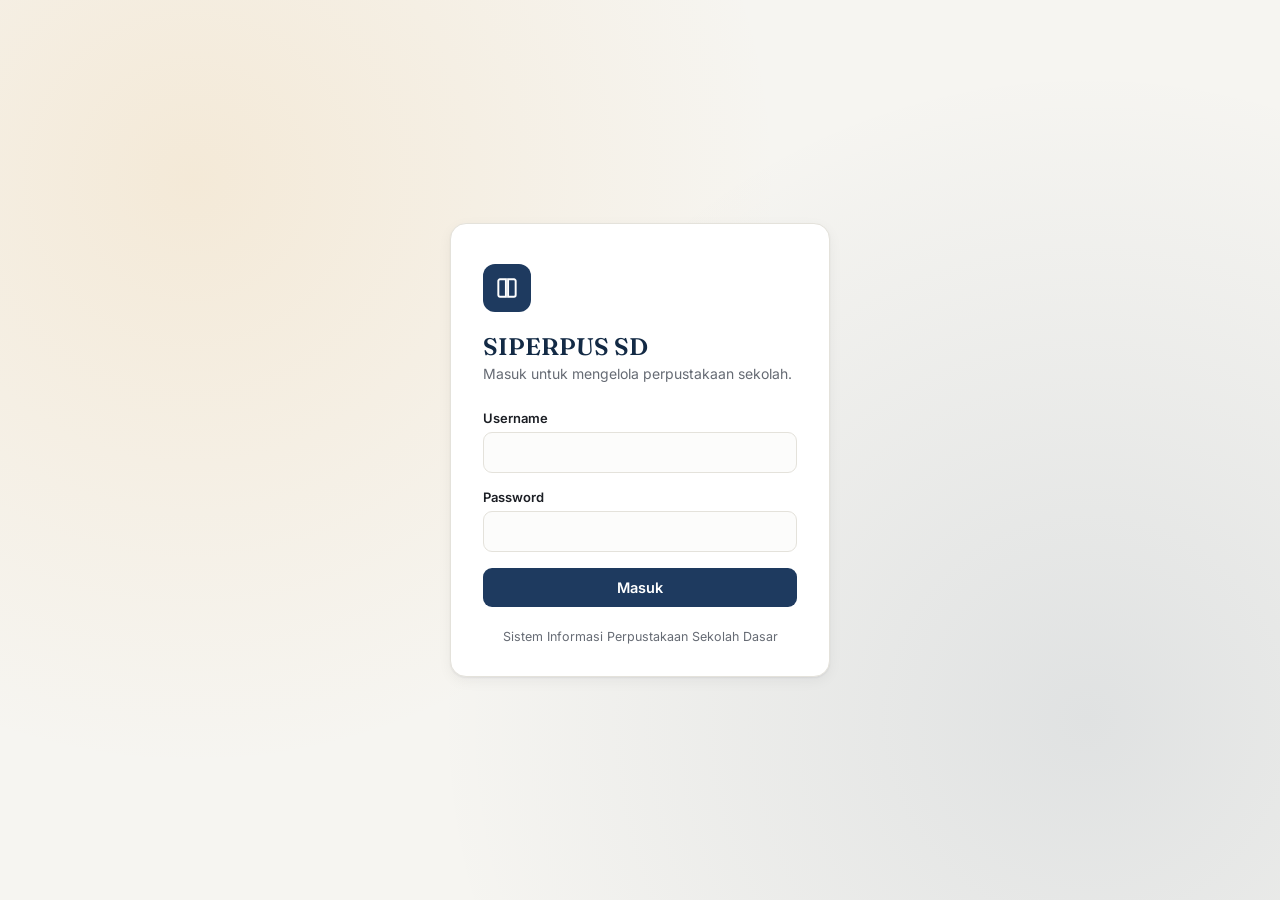
==== commit 128e92ea: "Restore SIPERPUS index safely" ====
--- a/index.html
+++ b/index.html
@@ -3,76 +3,630 @@
 <head>
 <meta charset="UTF-8">
 <meta name="viewport" content="width=device-width, initial-scale=1.0">
-<title>SIPERPUS SDN MUARASARI 1</title>
+<title>SIPERPUS SD - Sistem Informasi Perpustakaan</title>
+<link rel="preconnect" href="https://fonts.googleapis.com">
+<link rel="preconnect" href="https://fonts.gstatic.com" crossorigin>
+<link href="https://fonts.googleapis.com/css2?family=Fraunces:opsz,wght@9..144,500;9..144,600;9..144,700&family=Inter:wght@400;500;600;700&display=swap" rel="stylesheet">
 <style>
-html,body{margin:0;width:100%;height:100%;overflow:hidden;background:#f6f5f1}
-#app-frame{display:block;width:100%;height:100%;border:0}
+  :root{
+    --navy:#1E3A5F;
+    --navy-dark:#132A45;
+    --gold:#E8A33D;
+    --gold-dark:#C97F1E;
+    --bg:#F6F5F1;
+    --surface:#FFFFFF;
+    --border:#E4E2DB;
+    --text:#1B1E24;
+    --text-soft:#666B74;
+    --success:#2F8558;
+    --success-bg:#E7F5EC;
+    --danger:#C1443C;
+    --danger-bg:#FBEAE8;
+    --warn:#B7791F;
+    --warn-bg:#FCF3E1;
+    --radius:10px;
+    --shadow:0 1px 2px rgba(20,24,32,.06), 0 4px 14px rgba(20,24,32,.05);
+  }
+  *{box-sizing:border-box;}
+  html,body{margin:0;padding:0;}
+  body{
+    font-family:'Inter',-apple-system,sans-serif;
+    background:var(--bg);
+    color:var(--text);
+    -webkit-font-smoothing:antialiased;
+  }
+  h1,h2,h3,.brand-name{font-family:'Fraunces',serif;}
+  a{color:inherit;}
+  button{font-family:inherit;cursor:pointer;}
+  input,select{font-family:inherit;}
+  ::selection{background:var(--gold);color:var(--navy-dark);}
+
+  /* ---------- Utility ---------- */
+  .hidden{display:none !important;}
+  .visually-hidden{position:absolute;width:1px;height:1px;overflow:hidden;clip:rect(0 0 0 0);}
+
+  /* ---------- Login ---------- */
+  #login-view{
+    min-height:100vh;
+    display:flex;
+    align-items:center;
+    justify-content:center;
+    background:
+      radial-gradient(circle at 15% 20%, rgba(232,163,61,.14), transparent 45%),
+      radial-gradient(circle at 85% 80%, rgba(30,58,95,.10), transparent 50%),
+      var(--bg);
+    padding:24px;
+  }
+  .login-card{
+    width:100%;
+    max-width:380px;
+    background:var(--surface);
+    border:1px solid var(--border);
+    border-radius:16px;
+    box-shadow:var(--shadow);
+    padding:40px 32px 32px;
+  }
+  .login-mark{
+    width:48px;height:48px;border-radius:12px;
+    background:var(--navy);
+    display:flex;align-items:center;justify-content:center;
+    margin-bottom:20px;
+  }
+  .login-mark svg{width:26px;height:26px;}
+  .login-card h1{
+    font-size:24px;font-weight:600;margin:0 0 4px;color:var(--navy-dark);
+  }
+  .login-card p.sub{
+    margin:0 0 28px;color:var(--text-soft);font-size:14px;
+  }
+  .field{margin-bottom:16px;}
+  .field label{
+    display:block;font-size:13px;font-weight:600;margin-bottom:6px;color:var(--text);
+  }
+  .field input{
+    width:100%;padding:11px 13px;border:1.5px solid var(--border);border-radius:9px;
+    font-size:14.5px;color:var(--text);background:#FCFCFB;
+    transition:border-color .15s, background .15s;
+  }
+  .field input:focus{
+    outline:none;border-color:var(--navy);background:#fff;
+  }
+  .btn{
+    display:inline-flex;align-items:center;justify-content:center;gap:8px;
+    border:none;border-radius:9px;padding:11px 18px;font-size:14.5px;font-weight:600;
+    transition:transform .08s ease, background .15s, box-shadow .15s;
+  }
+  .btn:active{transform:scale(.98);}
+  .btn-primary{background:var(--navy);color:#fff;width:100%;}
+  .btn-primary:hover{background:var(--navy-dark);}
+  .btn-gold{background:var(--gold);color:var(--navy-dark);}
+  .btn-gold:hover{background:var(--gold-dark);color:#fff;}
+  .btn-ghost{background:transparent;color:var(--navy);border:1.5px solid var(--border);}
+  .btn-ghost:hover{border-color:var(--navy);}
+  .btn-danger-outline{background:transparent;color:var(--danger);border:1.5px solid var(--danger-bg);}
+  .btn-danger-outline:hover{background:var(--danger-bg);}
+  .btn[disabled]{opacity:.6;pointer-events:none;}
+  .btn-sm{padding:7px 12px;font-size:13px;border-radius:7px;}
+
+  .login-error{
+    background:var(--danger-bg);color:var(--danger);font-size:13.5px;
+    padding:10px 12px;border-radius:8px;margin-bottom:16px;display:none;
+  }
+  .login-foot{margin-top:22px;font-size:12.5px;color:var(--text-soft);text-align:center;}
+
+  /* ---------- App shell ---------- */
+  #app-view{display:none;min-height:100vh;}
+  .shell{display:flex;min-height:100vh;}
+
+  .sidebar{
+    width:236px;flex-shrink:0;background:var(--navy-dark);color:#EFF3F8;
+    display:flex;flex-direction:column;
+    position:fixed;top:0;bottom:0;left:0;z-index:40;
+    transition:transform .2s ease;
+  }
+  .sidebar-brand{
+    display:flex;align-items:center;gap:10px;padding:22px 20px 18px;
+    border-bottom:1px solid rgba(255,255,255,.08);
+  }
+  .sidebar-brand .mark{
+    width:34px;height:34px;border-radius:9px;background:var(--gold);
+    display:flex;align-items:center;justify-content:center;flex-shrink:0;
+  }
+  .sidebar-brand .mark svg{width:19px;height:19px;color:var(--navy-dark);}
+  .sidebar-brand .name{font-family:'Fraunces',serif;font-size:16.5px;font-weight:600;line-height:1.2;}
+  .sidebar-brand .name small{display:block;font-family:'Inter',sans-serif;font-weight:400;font-size:11px;color:#9FB0C4;}
+
+  .nav-list{list-style:none;margin:0;padding:14px 12px;flex:1;}
+  .nav-list li{margin-bottom:3px;}
+  .nav-link{
+    display:flex;align-items:center;gap:11px;padding:10px 12px;border-radius:8px;
+    color:#C9D4E2;font-size:14px;font-weight:500;text-decoration:none;
+    border:none;background:none;width:100%;text-align:left;
+  }
+  .nav-link svg{width:18px;height:18px;flex-shrink:0;}
+  .nav-link:hover{background:rgba(255,255,255,.06);color:#fff;}
+  .nav-link.active{background:var(--gold);color:var(--navy-dark);font-weight:600;}
+
+  .sidebar-user{
+    padding:14px 20px 20px;border-top:1px solid rgba(255,255,255,.08);
+  }
+  .sidebar-user .who{font-size:13.5px;font-weight:600;margin-bottom:2px;}
+  .sidebar-user .role{font-size:11.5px;color:#9FB0C4;margin-bottom:12px;text-transform:capitalize;}
+  .logout-btn{
+    width:100%;background:rgba(255,255,255,.06);color:#EFF3F8;border:1px solid rgba(255,255,255,.12);
+    border-radius:8px;padding:8px 10px;font-size:13px;font-weight:600;display:flex;align-items:center;gap:8px;justify-content:center;
+  }
+  .logout-btn:hover{background:rgba(255,255,255,.12);}
+
+  .main{margin-left:236px;flex:1;min-width:0;display:flex;flex-direction:column;min-height:100vh;}
+  .topbar{
+    display:none;align-items:center;justify-content:space-between;
+    padding:14px 18px;background:var(--surface);border-bottom:1px solid var(--border);
+    position:sticky;top:0;z-index:30;
+  }
+  .hamburger{
+    width:38px;height:38px;border-radius:8px;border:1px solid var(--border);background:#fff;
+    display:flex;align-items:center;justify-content:center;
+  }
+  .hamburger svg{width:18px;height:18px;}
+  .topbar-brand{font-family:'Fraunces',serif;font-weight:600;font-size:16px;color:var(--navy-dark);}
+
+  .content{padding:28px 32px 60px;flex:1;}
+  .page{display:none;}
+  .page.active{display:block;}
+
+  .page-head{
+    display:flex;align-items:flex-end;justify-content:space-between;flex-wrap:wrap;gap:14px;margin-bottom:22px;
+  }
+  .page-head h2{font-size:23px;margin:0 0 4px;color:var(--navy-dark);font-weight:600;}
+  .page-head p{margin:0;color:var(--text-soft);font-size:13.5px;}
+
+  /* stat cards */
+  .stat-grid{
+    display:grid;grid-template-columns:repeat(4,1fr);gap:16px;margin-bottom:26px;
+  }
+  .stat-card{
+    background:var(--surface);border:1px solid var(--border);border-radius:var(--radius);
+    padding:18px 20px;box-shadow:var(--shadow);
+  }
+  .stat-card .label{font-size:12.5px;color:var(--text-soft);font-weight:600;margin-bottom:10px;display:flex;align-items:center;gap:8px;}
+  .stat-card .icon{width:26px;height:26px;border-radius:7px;display:flex;align-items:center;justify-content:center;flex-shrink:0;}
+  .stat-card .icon svg{width:14px;height:14px;}
+  .stat-card .value{font-family:'Fraunces',serif;font-size:30px;font-weight:600;color:var(--navy-dark);}
+  .icon-navy{background:#E7ECF2;color:var(--navy);}
+  .icon-gold{background:var(--warn-bg);color:var(--gold-dark);}
+  .icon-green{background:var(--success-bg);color:var(--success);}
+  .icon-red{background:var(--danger-bg);color:var(--danger);}
+
+  .panel{
+    background:var(--surface);border:1px solid var(--border);border-radius:var(--radius);
+    box-shadow:var(--shadow);overflow:hidden;
+  }
+  .panel-head{
+    display:flex;align-items:center;justify-content:space-between;padding:16px 20px;border-bottom:1px solid var(--border);flex-wrap:wrap;gap:10px;
+  }
+  .panel-head h3{margin:0;font-size:15.5px;font-weight:600;color:var(--navy-dark);}
+
+  .quick-actions{display:flex;gap:10px;flex-wrap:wrap;margin-bottom:26px;}
+
+  /* toolbar (search + add) */
+  .toolbar{
+    display:flex;gap:12px;align-items:center;flex-wrap:wrap;margin-bottom:16px;
+  }
+  .search-box{
+    position:relative;flex:1;min-width:200px;max-width:340px;
+  }
+  .search-box svg{
+    position:absolute;left:12px;top:50%;transform:translateY(-50%);width:15px;height:15px;color:var(--text-soft);
+  }
+  .search-box input{
+    width:100%;padding:10px 12px 10px 34px;border:1.5px solid var(--border);border-radius:9px;font-size:14px;background:#FCFCFB;
+  }
+  .search-box input:focus{outline:none;border-color:var(--navy);background:#fff;}
+
+  /* table */
+  .table-wrap{overflow-x:auto;}
+  table{width:100%;border-collapse:collapse;min-width:640px;}
+  thead th{
+    text-align:left;font-size:11.5px;text-transform:uppercase;letter-spacing:.03em;color:var(--text-soft);
+    padding:11px 16px;border-bottom:1px solid var(--border);background:#FAFAF8;white-space:nowrap;
+  }
+  tbody td{padding:13px 16px;border-bottom:1px solid var(--border);font-size:13.8px;vertical-align:middle;}
+  tbody tr:last-child td{border-bottom:none;}
+  tbody tr:hover{background:#FAFAF8;}
+  .cell-title{font-weight:600;color:var(--text);}
+  .cell-sub{font-size:12px;color:var(--text-soft);margin-top:2px;}
+
+  .badge{
+    display:inline-flex;align-items:center;padding:3px 10px;border-radius:99px;font-size:12px;font-weight:600;
+  }
+  .badge-success{background:var(--success-bg);color:var(--success);}
+  .badge-warn{background:var(--warn-bg);color:var(--warn);}
+  .badge-danger{background:var(--danger-bg);color:var(--danger);}
+  .badge-neutral{background:#EEEDE8;color:var(--text-soft);}
+
+  .empty-state{padding:48px 20px;text-align:center;color:var(--text-soft);}
+  .empty-state svg{width:36px;height:36px;margin-bottom:10px;color:#C7CBD2;}
+  .empty-state p{margin:0;font-size:14px;}
+
+  .loading-row{padding:36px 0;text-align:center;color:var(--text-soft);font-size:13.5px;}
+  .spinner{
+    width:18px;height:18px;border:2.5px solid var(--border);border-top-color:var(--navy);border-radius:50%;
+    display:inline-block;animation:spin .7s linear infinite;vertical-align:-4px;margin-right:8px;
+  }
+  @keyframes spin{to{transform:rotate(360deg);}}
+
+  /* modal */
+  .modal-overlay{
+    position:fixed;inset:0;background:rgba(20,24,32,.44);display:none;align-items:center;justify-content:center;
+    z-index:100;padding:20px;
+  }
+  .modal-overlay.active{display:flex;}
+  .modal{
+    background:#fff;border-radius:14px;width:100%;max-width:480px;max-height:90vh;
+    display:flex;flex-direction:column;box-shadow:0 20px 60px rgba(0,0,0,.25);
+  }
+  .modal-head{
+    display:flex;align-items:center;justify-content:space-between;padding:18px 22px;border-bottom:1px solid var(--border);
+  }
+  .modal-head h3{margin:0;font-size:16.5px;font-weight:600;color:var(--navy-dark);}
+  .modal-close{
+    width:30px;height:30px;border-radius:8px;border:none;background:#F1F0EC;display:flex;align-items:center;justify-content:center;
+  }
+  .modal-close svg{width:14px;height:14px;}
+  .modal-body{padding:20px 22px;overflow-y:auto;}
+  .modal-foot{padding:16px 22px;border-top:1px solid var(--border);display:flex;justify-content:flex-end;gap:10px;}
+  .form-row{display:grid;grid-template-columns:1fr 1fr;gap:14px;}
+  .form-row.single{grid-template-columns:1fr;}
+  .field select{
+    width:100%;padding:11px 13px;border:1.5px solid var(--border);border-radius:9px;font-size:14.5px;background:#FCFCFB;
+  }
+  .field select:focus{outline:none;border-color:var(--navy);}
+  .field-hint{font-size:12px;color:var(--text-soft);margin-top:5px;}
+
+  /* toast */
+  #toast-container{
+    position:fixed;bottom:20px;right:20px;z-index:200;display:flex;flex-direction:column;gap:10px;max-width:340px;
+  }
+  .toast{
+    background:var(--navy-dark);color:#fff;padding:13px 16px;border-radius:10px;font-size:13.8px;
+    box-shadow:0 10px 30px rgba(0,0,0,.2);display:flex;align-items:flex-start;gap:10px;
+    animation:toast-in .18s ease;
+  }
+  .toast svg{width:17px;height:17px;flex-shrink:0;margin-top:1px;}
+  .toast.success{background:#1F4D37;}
+  .toast.error{background:#5C231F;}
+  @keyframes toast-in{from{opacity:0;transform:translateY(8px);}to{opacity:1;transform:translateY(0);}}
+
+  .sidebar-backdrop{
+    display:none;position:fixed;inset:0;background:rgba(20,24,32,.4);z-index:39;
+  }
+  .sidebar-backdrop.active{display:block;}
+
+  @media (max-width: 900px){
+    .sidebar{transform:translateX(-100%);}
+    .sidebar.open{transform:translateX(0);}
+    .main{margin-left:0;}
+    .topbar{display:flex;}
+    .content{padding:20px 16px 48px;}
+    .stat-grid{grid-template-columns:1fr 1fr;}
+    .form-row{grid-template-columns:1fr;}
+  }
+  @media (max-width: 480px){
+    .stat-grid{grid-template-columns:1fr;}
+    .page-head{align-items:flex-start;}
+    #toast-container{left:16px;right:16px;max-width:none;}
+  }
 </style>
 </head>
 <body>
-<iframe id="app-frame" src="index-original.html" title="SIPERPUS SDN Muarasari 1"></iframe>
-<script>
-(function(){
-  const school='./logo%20ms%201%20proses%20%281%29.png';
-  const bogor='./images.png';
-  const frame=document.getElementById('app-frame');
-  function applyBranding(){
-    try{
-      const d=frame.contentDocument;
-      if(!d||!d.head)return;
-      if(d.getElementById('siperpus-branding-v1'))return;
-      const style=d.createElement('style');
-      style.id='siperpus-branding-v1';
-      style.textContent=`
-        .login-mark{display:none!important}
-        .siperpus-login-logos{display:flex;align-items:center;justify-content:center;gap:12px;margin-bottom:14px}
-        .siperpus-login-logos img{object-fit:contain;background:#fff;border-radius:12px;padding:3px;width:56px;height:56px}
-        .siperpus-login-logos .school{width:64px;height:64px}
-        .siperpus-login-logos .bogor{width:52px;height:52px}
-        .siperpus-school-caption{text-align:center;color:#C97F1E;font-size:12px;font-weight:800;letter-spacing:.08em;margin:-2px 0 7px}
-        .sidebar-brand .mark{display:none!important}
-        .siperpus-side-logos{display:flex;align-items:center;gap:5px;flex-shrink:0}
-        .siperpus-side-logos img{object-fit:contain;background:#fff;border-radius:6px;padding:2px;width:28px;height:28px}
-        .siperpus-side-logos .school{width:34px;height:34px}
-        .siperpus-side-logos .bogor{width:27px;height:27px}
-        .sidebar-brand .name small:first-of-type{color:#F0C477;font-weight:700}
-      `;
-      d.head.appendChild(style);
-
-      const loginMark=d.querySelector('.login-mark');
-      if(loginMark){
-        const wrap=d.createElement('div');
-        wrap.className='siperpus-login-logos';
-        wrap.innerHTML='<img class="school" src="'+school+'" alt="Logo SDN Muarasari 1"><img class="bogor" src="'+bogor+'" alt="Logo Kota Bogor">';
-        loginMark.parentNode.insertBefore(wrap,loginMark);
-      }
-      const loginTitle=d.querySelector('.login-card h1');
-      if(loginTitle){
-        const cap=d.createElement('div');
-        cap.className='siperpus-school-caption';
-        cap.textContent='SDN MUARASARI 1';
-        loginTitle.parentNode.insertBefore(cap,loginTitle.nextSibling);
-      }
-      const brand=d.querySelector('.sidebar-brand');
-      if(brand){
-        const mark=brand.querySelector('.mark');
-        const logos=d.createElement('div');
-        logos.className='siperpus-side-logos';
-        logos.innerHTML='<img class="school" src="'+school+'" alt="Logo SDN Muarasari 1"><img class="bogor" src="'+bogor+'" alt="Logo Kota Bogor">';
-        if(mark) mark.parentNode.insertBefore(logos,mark);
-        const name=brand.querySelector('.name');
-        if(name){
-          const first=name.querySelector('small');
-          if(first){first.textContent='SDN MUARASARI 1';}
-          const second=d.createElement('small');
-          second.textContent='Perpustakaan Sekolah';
-          name.appendChild(second);
-        }
-      }
-    }catch(e){console.warn('Branding SIPERPUS belum dapat diterapkan:',e)}
-  }
-  frame.addEventListener('load',applyBranding);
-})();
-</script>
+
+<!-- ================= LOGIN VIEW ================= -->
+<div id="login-view">
+  <div class="login-card">
+    <div class="login-mark">
+      <svg viewBox="0 0 24 24" fill="none" stroke="#fff" stroke-width="1.8"><path d="M4 5.5C4 4.7 4.7 4 5.5 4H11v16H5.5A1.5 1.5 0 0 1 4 18.5v-13Z"/><path d="M20 5.5c0-.8-.7-1.5-1.5-1.5H13v16h5.5c.8 0 1.5-.7 1.5-1.5v-13Z"/></svg>
+    </div>
+    <h1>SIPERPUS SD</h1>
+    <p class="sub">Masuk untuk mengelola perpustakaan sekolah.</p>
+    <div class="login-error" id="login-error"></div>
+    <form id="login-form">
+      <div class="field">
+        <label for="login-username">Username</label>
+        <input type="text" id="login-username" autocomplete="username" required>
+      </div>
+      <div class="field">
+        <label for="login-password">Password</label>
+        <input type="password" id="login-password" autocomplete="current-password" required>
+      </div>
+      <button type="submit" class="btn btn-primary" id="login-submit">Masuk</button>
+    </form>
+    <div class="login-foot">Sistem Informasi Perpustakaan Sekolah Dasar</div>
+  </div>
+</div>
+
+<!-- ================= APP VIEW ================= -->
+<div id="app-view">
+  <div class="shell">
+    <div class="sidebar-backdrop" id="sidebar-backdrop"></div>
+    <aside class="sidebar" id="sidebar">
+      <div class="sidebar-brand">
+        <div class="mark">
+          <svg viewBox="0 0 24 24" fill="none" stroke="currentColor" stroke-width="2"><path d="M4 5.5C4 4.7 4.7 4 5.5 4H11v16H5.5A1.5 1.5 0 0 1 4 18.5v-13Z"/><path d="M20 5.5c0-.8-.7-1.5-1.5-1.5H13v16h5.5c.8 0 1.5-.7 1.5-1.5v-13Z"/></svg>
+        </div>
+        <div class="name">SIPERPUS SD<small>Perpustakaan Sekolah</small></div>
+      </div>
+      <ul class="nav-list">
+        <li><button class="nav-link" data-page="dashboard"><svg viewBox="0 0 24 24" fill="none" stroke="currentColor" stroke-width="2"><rect x="3" y="3" width="7" height="9" rx="1.5"/><rect x="14" y="3" width="7" height="5" rx="1.5"/><rect x="14" y="12" width="7" height="9" rx="1.5"/><rect x="3" y="16" width="7" height="5" rx="1.5"/></svg>Dashboard</button></li>
+        <li><button class="nav-link" data-page="buku"><svg viewBox="0 0 24 24" fill="none" stroke="currentColor" stroke-width="2"><path d="M4 5.5C4 4.7 4.7 4 5.5 4H11v16H5.5A1.5 1.5 0 0 1 4 18.5v-13Z"/><path d="M20 5.5c0-.8-.7-1.5-1.5-1.5H13v16h5.5c.8 0 1.5-.7 1.5-1.5v-13Z"/></svg>Data Buku</button></li>
+        <li><button class="nav-link" data-page="anggota"><svg viewBox="0 0 24 24" fill="none" stroke="currentColor" stroke-width="2"><circle cx="9" cy="8" r="3.2"/><path d="M2.5 20c0-3.6 2.9-6.2 6.5-6.2s6.5 2.6 6.5 6.2"/><circle cx="17.5" cy="8.5" r="2.6"/><path d="M15.8 13.9c2.9.3 5.2 2.6 5.2 5.8"/></svg>Anggota</button></li>
+        <li><button class="nav-link" data-page="transaksi"><svg viewBox="0 0 24 24" fill="none" stroke="currentColor" stroke-width="2"><path d="M7 7h13M7 12h13M7 17h13"/><path d="M3 7h.01M3 12h.01M3 17h.01"/></svg>Transaksi</button></li>
+      </ul>
+      <div class="sidebar-user">
+        <div class="who" id="sidebar-username">-</div>
+        <div class="role" id="sidebar-role">-</div>
+        <button class="logout-btn" id="logout-btn">
+          <svg viewBox="0 0 24 24" fill="none" stroke="currentColor" stroke-width="2" width="15" height="15"><path d="M9 21H5a2 2 0 0 1-2-2V5a2 2 0 0 1 2-2h4"/><path d="M16 17l5-5-5-5"/><path d="M21 12H9"/></svg>
+          Keluar
+        </button>
+      </div>
+    </aside>
+
+    <div class="main">
+      <div class="topbar">
+        <button class="hamburger" id="hamburger-btn" aria-label="Buka menu">
+          <svg viewBox="0 0 24 24" fill="none" stroke="currentColor" stroke-width="2"><path d="M3 6h18M3 12h18M3 18h18"/></svg>
+        </button>
+        <div class="topbar-brand">SIPERPUS SD</div>
+        <div style="width:38px;"></div>
+      </div>
+
+      <div class="content">
+
+        <!-- DASHBOARD -->
+        <section class="page" id="page-dashboard">
+          <div class="page-head">
+            <div>
+              <h2 id="dashboard-greeting">Selamat datang</h2>
+              <p>Ringkasan perpustakaan hari ini.</p>
+            </div>
+          </div>
+
+          <div class="stat-grid">
+            <div class="stat-card">
+              <div class="label"><span class="icon icon-navy"><svg viewBox="0 0 24 24" fill="none" stroke="currentColor" stroke-width="2"><path d="M4 5.5C4 4.7 4.7 4 5.5 4H11v16H5.5A1.5 1.5 0 0 1 4 18.5v-13Z"/><path d="M20 5.5c0-.8-.7-1.5-1.5-1.5H13v16h5.5c.8 0 1.5-.7 1.5-1.5v-13Z"/></svg></span>Total Buku</div>
+              <div class="value" id="stat-total-buku">–</div>
+            </div>
+            <div class="stat-card">
+              <div class="label"><span class="icon icon-gold"><svg viewBox="0 0 24 24" fill="none" stroke="currentColor" stroke-width="2"><circle cx="9" cy="8" r="3.2"/><path d="M2.5 20c0-3.6 2.9-6.2 6.5-6.2s6.5 2.6 6.5 6.2"/></svg></span>Total Anggota</div>
+              <div class="value" id="stat-total-anggota">–</div>
+            </div>
+            <div class="stat-card">
+              <div class="label"><span class="icon icon-green"><svg viewBox="0 0 24 24" fill="none" stroke="currentColor" stroke-width="2"><path d="M4 19.5A2.5 2.5 0 0 1 6.5 17H20"/><path d="M6.5 2H20v20H6.5A2.5 2.5 0 0 1 4 19.5v-15A2.5 2.5 0 0 1 6.5 2Z"/></svg></span>Sedang Dipinjam</div>
+              <div class="value" id="stat-dipinjam">–</div>
+            </div>
+            <div class="stat-card">
+              <div class="label"><span class="icon icon-red"><svg viewBox="0 0 24 24" fill="none" stroke="currentColor" stroke-width="2"><circle cx="12" cy="12" r="9"/><path d="M12 7v6l4 2"/></svg></span>Buku Terlambat</div>
+              <div class="value" id="stat-terlambat">–</div>
+            </div>
+          </div>
+
+          <div class="quick-actions">
+            <button class="btn btn-gold btn-sm" data-quick="tambah-buku">+ Tambah Buku</button>
+            <button class="btn btn-ghost btn-sm" data-quick="tambah-anggota">+ Tambah Anggota</button>
+            <button class="btn btn-ghost btn-sm" data-quick="pinjam">+ Catat Peminjaman</button>
+          </div>
+
+          <div class="panel">
+            <div class="panel-head"><h3>Transaksi Terbaru</h3></div>
+            <div class="table-wrap">
+              <table>
+                <thead><tr>
+                  <th>Kode</th><th>Anggota</th><th>Buku</th><th>Tgl Pinjam</th><th>Status</th>
+                </tr></thead>
+                <tbody id="dashboard-recent-body"></tbody>
+              </table>
+            </div>
+          </div>
+        </section>
+
+        <!-- DATA BUKU -->
+        <section class="page" id="page-buku">
+          <div class="page-head">
+            <div><h2>Data Buku</h2><p>Kelola koleksi buku perpustakaan.</p></div>
+            <button class="btn btn-gold" id="btn-tambah-buku">+ Tambah Buku</button>
+          </div>
+          <div class="toolbar">
+            <div class="search-box">
+              <svg viewBox="0 0 24 24" fill="none" stroke="currentColor" stroke-width="2"><circle cx="11" cy="11" r="7"/><path d="m21 21-4.3-4.3"/></svg>
+              <input type="text" id="search-buku" placeholder="Cari judul, penulis, atau kode...">
+            </div>
+          </div>
+          <div class="panel">
+            <div class="table-wrap">
+              <table>
+                <thead><tr>
+                  <th>Buku</th><th>Kategori</th><th>Kelas</th><th>Rak</th><th>Stok</th><th>Tersedia</th><th>Kondisi</th><th></th>
+                </tr></thead>
+                <tbody id="buku-table-body"></tbody>
+              </table>
+            </div>
+          </div>
+        </section>
+
+        <!-- ANGGOTA -->
+        <section class="page" id="page-anggota">
+          <div class="page-head">
+            <div><h2>Anggota</h2><p>Data siswa dan anggota perpustakaan.</p></div>
+            <button class="btn btn-gold" id="btn-tambah-anggota">+ Tambah Anggota</button>
+          </div>
+          <div class="toolbar">
+            <div class="search-box">
+              <svg viewBox="0 0 24 24" fill="none" stroke="currentColor" stroke-width="2"><circle cx="11" cy="11" r="7"/><path d="m21 21-4.3-4.3"/></svg>
+              <input type="text" id="search-anggota" placeholder="Cari nama, kode, atau NIS...">
+            </div>
+          </div>
+          <div class="panel">
+            <div class="table-wrap">
+              <table>
+                <thead><tr>
+                  <th>Anggota</th><th>Jenis</th><th>Kelas</th><th>NIS/NIP</th><th>No. HP</th><th></th>
+                </tr></thead>
+                <tbody id="anggota-table-body"></tbody>
+              </table>
+            </div>
+          </div>
+        </section>
+
+        <!-- TRANSAKSI -->
+        <section class="page" id="page-transaksi">
+          <div class="page-head">
+            <div><h2>Transaksi</h2><p>Peminjaman dan pengembalian buku.</p></div>
+            <button class="btn btn-gold" id="btn-catat-pinjam">+ Catat Peminjaman</button>
+          </div>
+          <div class="toolbar">
+            <div class="search-box">
+              <svg viewBox="0 0 24 24" fill="none" stroke="currentColor" stroke-width="2"><circle cx="11" cy="11" r="7"/><path d="m21 21-4.3-4.3"/></svg>
+              <input type="text" id="search-transaksi" placeholder="Cari kode, anggota, atau buku...">
+            </div>
+          </div>
+          <div class="panel">
+            <div class="table-wrap">
+              <table>
+                <thead><tr>
+                  <th>Kode</th><th>Anggota</th><th>Buku</th><th>Pinjam</th><th>Jatuh Tempo</th><th>Status</th><th>Denda</th><th></th>
+                </tr></thead>
+                <tbody id="transaksi-table-body"></tbody>
+              </table>
+            </div>
+          </div>
+        </section>
+
+      </div>
+    </div>
+  </div>
+</div>
+
+<!-- ================= MODALS ================= -->
+
+<!-- Modal Buku -->
+<div class="modal-overlay" id="modal-buku">
+  <div class="modal">
+    <div class="modal-head"><h3 id="modal-buku-title">Tambah Buku</h3><button class="modal-close" data-close="modal-buku"><svg viewBox="0 0 24 24" fill="none" stroke="currentColor" stroke-width="2"><path d="M18 6 6 18M6 6l12 12"/></svg></button></div>
+    <div class="modal-body">
+      <form id="form-buku">
+        <input type="hidden" id="buku-id">
+        <div class="form-row">
+          <div class="field"><label>Kode Buku *</label><input type="text" id="buku-code" required></div>
+          <div class="field"><label>ISBN</label><input type="text" id="buku-isbn"></div>
+        </div>
+        <div class="field"><label>Judul *</label><input type="text" id="buku-title" required></div>
+        <div class="form-row">
+          <div class="field"><label>Penulis</label><input type="text" id="buku-author"></div>
+          <div class="field"><label>Penerbit</label><input type="text" id="buku-publisher"></div>
+        </div>
+        <div class="form-row">
+          <div class="field"><label>Tahun Terbit</label><input type="number" id="buku-year" min="1900" max="2100"></div>
+          <div class="field"><label>Kategori</label><input type="text" id="buku-category"></div>
+        </div>
+        <div class="form-row">
+          <div class="field"><label>Kelas</label><input type="text" id="buku-class-level" placeholder="mis. 1-6 / Umum"></div>
+          <div class="field"><label>Rak</label><input type="text" id="buku-rack"></div>
+        </div>
+        <div class="form-row">
+          <div class="field"><label>Stok *</label><input type="number" id="buku-stock" min="0" required></div>
+          <div class="field">
+            <label>Kondisi</label>
+            <select id="buku-condition">
+              <option>Baik</option><option>Rusak Ringan</option><option>Rusak Berat</option>
+            </select>
+          </div>
+        </div>
+        <p class="field-hint">Jumlah tersedia otomatis mengikuti stok saat buku ditambahkan, dan berubah otomatis saat ada peminjaman/pengembalian.</p>
+      </form>
+    </div>
+    <div class="modal-foot">
+      <button class="btn btn-ghost" data-close="modal-buku">Batal</button>
+      <button class="btn btn-primary" id="save-buku-btn">Simpan</button>
+    </div>
+  </div>
+</div>
+
+<!-- Modal Anggota -->
+<div class="modal-overlay" id="modal-anggota">
+  <div class="modal">
+    <div class="modal-head"><h3 id="modal-anggota-title">Tambah Anggota</h3><button class="modal-close" data-close="modal-anggota"><svg viewBox="0 0 24 24" fill="none" stroke="currentColor" stroke-width="2"><path d="M18 6 6 18M6 6l12 12"/></svg></button></div>
+    <div class="modal-body">
+      <form id="form-anggota">
+        <input type="hidden" id="anggota-id">
+        <div class="form-row">
+          <div class="field"><label>Kode Anggota *</label><input type="text" id="anggota-code" required></div>
+          <div class="field">
+            <label>Jenis Anggota</label>
+            <select id="anggota-type">
+              <option value="siswa">Siswa</option><option value="guru">Guru</option><option value="staf">Staf</option>
+            </select>
+          </div>
+        </div>
+        <div class="field"><label>Nama *</label><input type="text" id="anggota-name" required></div>
+        <div class="form-row">
+          <div class="field"><label>Kelas</label><input type="text" id="anggota-class"></div>
+          <div class="field"><label>NIS/NIP</label><input type="text" id="anggota-nis"></div>
+        </div>
+        <div class="field"><label>No. HP</label><input type="text" id="anggota-phone"></div>
+      </form>
+    </div>
+    <div class="modal-foot">
+      <button class="btn btn-ghost" data-close="modal-anggota">Batal</button>
+      <button class="btn btn-primary" id="save-anggota-btn">Simpan</button>
+    </div>
+  </div>
+</div>
+
+<!-- Modal Peminjaman -->
+<div class="modal-overlay" id="modal-pinjam">
+  <div class="modal">
+    <div class="modal-head"><h3>Catat Peminjaman</h3><button class="modal-close" data-close="modal-pinjam"><svg viewBox="0 0 24 24" fill="none" stroke="currentColor" stroke-width="2"><path d="M18 6 6 18M6 6l12 12"/></svg></button></div>
+    <div class="modal-body">
+      <form id="form-pinjam">
+        <div class="field">
+          <label>Anggota *</label>
+          <select id="pinjam-member" required><option value="">Pilih anggota...</option></select>
+        </div>
+        <div class="field">
+          <label>Buku *</label>
+          <select id="pinjam-book" required><option value="">Pilih buku...</option></select>
+        </div>
+        <div class="form-row">
+          <div class="field"><label>Tanggal Pinjam *</label><input type="date" id="pinjam-borrow-date" required></div>
+          <div class="field"><label>Jatuh Tempo *</label><input type="date" id="pinjam-due-date" required></div>
+        </div>
+      </form>
+    </div>
+    <div class="modal-foot">
+      <button class="btn btn-ghost" data-close="modal-pinjam">Batal</button>
+      <button class="btn btn-primary" id="save-pinjam-btn">Simpan Peminjaman</button>
+    </div>
+  </div>
+</div>
+
+<!-- Modal Pengembalian -->
+<div class="modal-overlay" id="modal-kembali">
+  <div class="modal" style="max-width:400px;">
+    <div class="modal-head"><h3>Pengembalian Buku</h3><button class="modal-close" data-close="modal-kembali"><svg viewBox="0 0 24 24" fill="none" stroke="currentColor" stroke-width="2"><path d="M18 6 6 18M6 6l12 12"/></svg></button></div>
+    <div class="modal-body">
+      <p id="kembali-info" style="margin:0 0 10px;font-size:14px;color:var(--text-soft);"></p>
+      <p class="field-hint" style="margin:0;">Denda keterlambatan dihitung otomatis oleh sistem berdasarkan tanggal jatuh tempo.</p>
+    </div>
+    <div class="modal-foot">
+      <button class="btn btn-ghost" data-close="modal-kembali">Batal</button>
+      <button class="btn btn-primary" id="save-kembali-btn">Konfirmasi Kembali</button>
+    </div>
+  </div>
+</div>
+
+<div id="toast-container"></div>
+
+<script src="app.js"></script>
 </body>
 </html>
